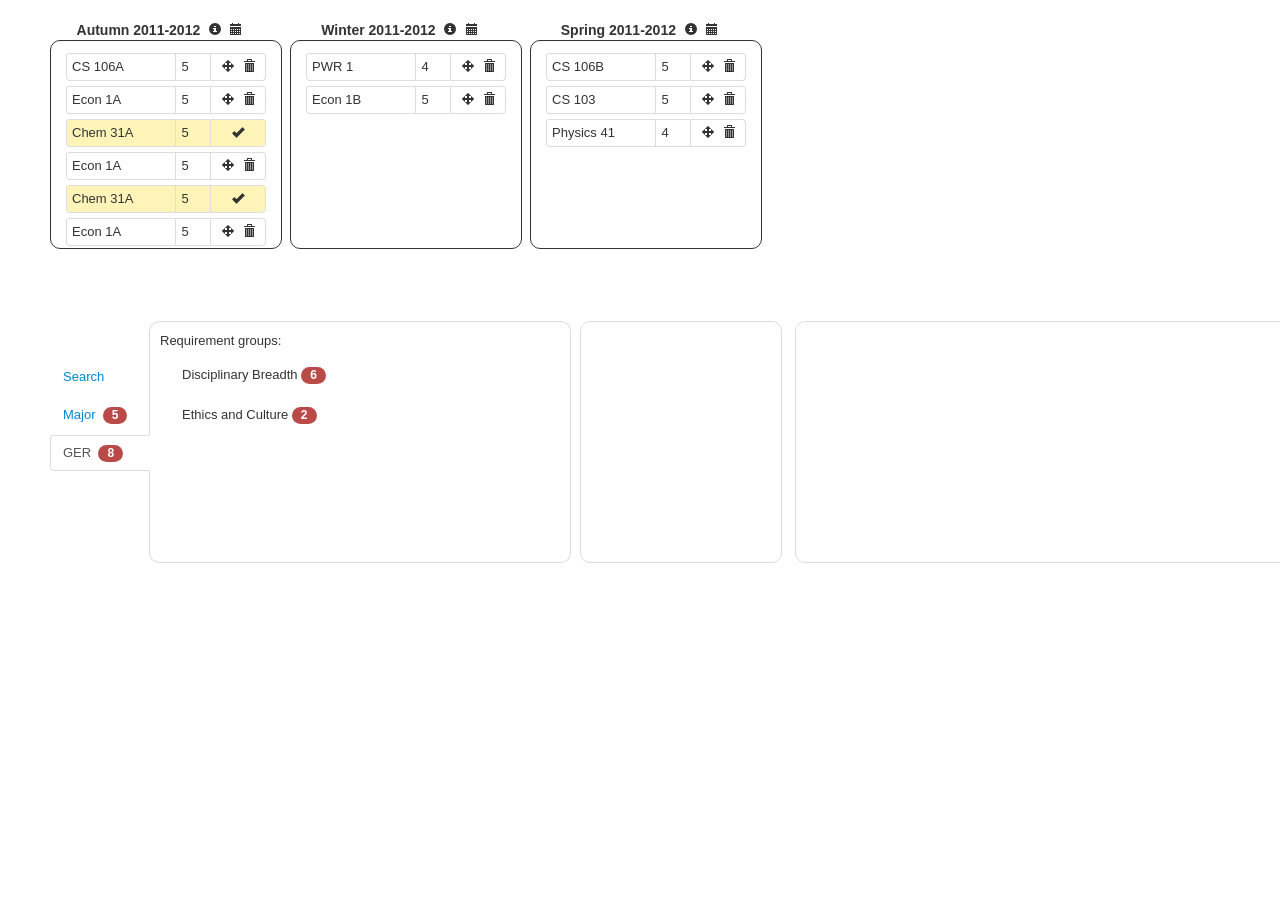
==== ui/index.html @ a15f33ba "Made the quarters a more reasonable size" ====
<!DOCTYPE html>
<html>

<head>
    <title>PlanIt</title>
    
    
    <script type="text/javascript" src="jquery-1.7.2.js"></script>
    <script type="text/javascript" src="jquery-ui/js/jquery-ui-1.8.18.custom.min.js"></script>
    <!-- <script type="text/javascript" src="jquery-ui/development-bundle/ui/jquery.ui.droppable.js"></script> -->
    
    
    <link rel="stylesheet" type="text/css" href="bootstrap/css/bootstrap.css"/>
    
    <script type="text/javascript" src="bootstrap/js/bootstrap.js"></script>
    <script type="text/javascript" src="bootstrap/assets/bootstrap-tooltip.js"></script>
    <script type="text/javascript" src="bootstrap/assets/bootstrap-popover.js"></script>
    <script type="text/javascript" src="bootstrap/assets/bootstrap-alert.js"></script>
    <script type="text/javascript" src="bootstrap/assets/bootstrap-tab.js"></script>
    <script type="text/javascript" src="bootstrap/assets/bootstrap-typeahead.js"></script>
    
    
    
    
    <script type="text/javascript">
            
        var FADING_ALERT_TIME = 2000;
        var fading_alert_timeout;
            
        function draw() {
            
            // Need to populate on page load or on course add
            $('#course1').popover({'title': 'CS 106A', 'content': 'Introductory CS Class',
                'placement': 'right'});
            $('#course2').popover({'title': 'Econ 1A', 'content': 'Introductory Economics Class',
                'placement': 'right'});
            $('#course3').popover({'title': 'Chem 31A', 'content': 'Introductory Chemistry Class',
                'placement': 'right'});
            
            
            // Static
            $('.icon-move').tooltip({'title': 'Move Course', 'placement': 'top'});
            $('.icon-trash').tooltip({'title': 'Delete Course', 'placement': 'top'});
            $('.icon-ok').tooltip({'title': 'Add Course', 'placement': 'top'});
            $('.icon-calendar').tooltip({'title': 'View Schedule', 'placement': 'bottom'});
            $('.icon-info-sign').tooltip({'title': 'Unit Count', 'placement': 'bottom'});
            
        }
        
                
        $(document).ready(function () {
            
            draw();
            
            // $('a[data-toggle="tab"]').on('shown', function (e) {
            //     var target = String(e.target).substring(String(e.target).length - 1);
            //                     
            // });
            
            $('#class-search').typeahead({'items': 4,
                'source': ['CS106A', 'CS106B', 'CS107', 'CS108', 'CS109', 'Econ1A', 'Econ1B', 'Chem31A', 
                           'Chem31B', 'Physics41'],
                });
            
            
            
            $('#add-course-alert').hide();
            
            $('#remove-course-alert').hide();
            
            // Reference: http://blog.petersendidit.com/post/drag-table-row-to-a-div-with-jquery/
            $('.course').draggable({handle: '.icon-move', revert: 'invalid',
                                    
                helper: function (event) {
                    // var courseName = event.currentTarget.firstElementChild.firstElementChild.children[0].innerHTML;
                    //                     var numUnits = event.currentTarget.firstElementChild.firstElementChild.children[1].innerHTML;
                    //                     return $('<table class="table table-bordered" style="width: 400px;"><tr><td class="course">' + 
                    //                         courseName + '</td><td style="units">' + numUnits + 
                    //                         '</td><td class="info"><center><i class="icon-move"></i>&nbsp;&nbsp;<i class="icon-trash"></i></center></td></tr></table>').appendTo('body');
                
                    var copy = $(event.currentTarget).clone();
                    copy.find('.icon-trash').unbind('onclick');
                    return copy.appendTo('body');
                
                },
                     
            });
            
            
            // Complicated application logic to accept which course (Dan)
            $('#qdiv2').droppable({accept: '#course1',
            
                // Figure out which list to append to (should we make the remove nicer??)
                drop: function (event, ui) {
                                        
                    ui.draggable.appendTo('#classes2');
                    
                }
            
            });
            
            // App logic to figure out which quarters to gray out (Dan)
            $('#qdiv3').droppable({
                
                over: function (event, ui) {
                    $(this).css('backgroundColor', 'red');
                },
                
                out: function (event, ui) {
                    $(this).css('backgroundColor', 'white');   
                },
                
                deactivate: function (event, ui) {
                    $(this).css('backgroundColor', 'white');   
                }
                
            });
            
        });
        
        // Functions to make the remove course message (need to actually remove!!)
        function removeCourse(courseName) {
            $('#remove-course-alert').alert();      
            $('#remove-course-alert-head').html('Delete ' + courseName + '?');
            $('#remove-course-alert-div').html('Are you sure you want to delete ' + courseName + 
                ' from this quarter?');
            $('#remove-course-alert').slideDown();
        }
        
        function cancelRemoveCourse() {
            $('#remove-course-alert').slideUp();
        }
        
        
        // Functions to add a course
        function addCourse(courseName, courseId) {
            $('#add-course-alert').alert();
            $('#add-course-alert-head').html('Added ' + courseName);
            $('#add-course-alert').fadeIn(function () {
                fading_alert_timeout = setTimeout("closeAddCourse()", FADING_ALERT_TIME);
            });
                        
            $('.icon-ok').tooltip('hide');
            
            $('#' + courseId).find('tr').removeClass('possible-course');
                        
            $($('#' + courseId).find('tr').children()[2]).html('<center><i class="icon-move"></i>&nbsp;&nbsp;<i class="icon-trash" onclick="removeCourse(\'Chem 31A\');"></i></center>');
        
            $('#' + courseId).draggable({handle: '.icon-move', revert: 'invalid',
                                    
                helper: function (event) {
                    // var courseName = event.currentTarget.firstElementChild.firstElementChild.children[0].innerHTML;
                    //                     var numUnits = event.currentTarget.firstElementChild.firstElementChild.children[1].innerHTML;
                    //                     return $('<table class="table table-bordered" style="width: 400px;"><tr><td class="course">' + 
                    //                         courseName + '</td><td style="units">' + numUnits + 
                    //                         '</td><td class="info"><center><i class="icon-move"></i>&nbsp;&nbsp;<i class="icon-trash"></i></center></td></tr></table>').appendTo('body');
                
                    var copy = $(event.currentTarget).clone();
                    copy.find('i').unbind('onclick');
                    return copy.appendTo('body');
                
                },
                     
            });
            
        
            draw();
        
        }
        
        function closeAddCourse() {
            clearTimeout(fading_alert_timeout);
            $('#add-course-alert').fadeOut();
        }
        
        
        var selectedReq = null;
        
        function clickedReq(req) {
            if (selectedReq != null) {
                selectedReq.css('background-color', '#ffffff');
            }
            selectedReq = $(req);
            
            loadSubrequirements(req.id);
            $(req).css('background-color', '#d9edf7');            
        }
        
        var dbSubreqs = ['DB-Humanities', 'DB-Math', 'DB-EngrAppSci', 'DB-NatSci', 'DB-SocSci'];
        var dbSubreqsNum = 5;
        var ecSubreqs = ['EC-Gender', 'EC-GlobalCom', 'EC-AmerCul', 'EC-EthicReas'];
        var ecSubreqsNum = 2;
        
        
        function makeSubreqsHTML(reqArray) {
            
            var html = ""; 
            for (var i in reqArray) {
                html += "<div class='requirement' id='" + reqArray[i] + "' onclick='clickedSubreq(this)'><p>" 
                + reqArray[i] + "</p></div>";
            }
            return html;
        }
        
        
        function generateSubreqsMessage(subreqs, subreqsCount) {
                        
            if (subreqs.length == subreqsCount)
                return "Select all of the following:";
            
            return "Select " + subreqsCount + " out of " + subreqs.length + " the following:";
            
        }
        
        function loadSubrequirements(reqID) {
                        
            var html;
            var subreqsMessage;
            if (reqID == 'db') {
                html = makeSubreqsHTML(dbSubreqs);
                subreqsMessage = generateSubreqsMessage(dbSubreqs, dbSubreqsNum);
            } else if (reqID == 'ec') {
                html = makeSubreqsHTML(ecSubreqs);
                subreqsMessage = generateSubreqsMessage(ecSubreqs, ecSubreqsNum);
            }
                    
            $('#subreqs').html(html);
            $('#subreqs-message').html(subreqsMessage); 
        }
        
        
        var selectedSubreq = null;
        
        function clickedSubreq(subreq) {
            var subreqName = $(subreq).find('p').html();
            
            // Fix this kludge!!!
            var pos = subreqName.indexOf('<i class="icon-ok"');
            if (pos != -1) {
                subreqName = subreqName.substring(0, pos);
            } 
            
            if (selectedSubreq != null) {
                selectedSubreq.css('background-color', '#ffffff');
            }
            selectedSubreq = $(subreq);
            
            loadClasses(subreq.id, subreqName);
            $(subreq).css('background-color', '#d9edf7');            
        }
        
        var dbhumClasses = ['Music 18A', 'Music 18B'];
        var dbmathClasses = ['Math 51', 'Math 52', 'Math 53'];
        var ecglobalcomClasses = ['Econ 114'];
        var ecamerculClasses = ['Music 18A'];
        
        
        function loadClasses(subreqID, subreqName) {
                        
            var html = ""; 
            var classesMessage = "";
            if (subreqID == 'DB-Humanities') {
                html = makeClassesHTML(dbhumClasses);
                classesMessage = generateClassesMessage(dbhumClasses, subreqName);
            } else if (subreqID == 'DB-Math') {
                html = makeClassesHTML(dbmathClasses);
                classesMessage = generateClassesMessage(dbmathClasses, subreqName);
            } else if (subreqID == 'EC-GlobalCom') {
                html = makeClassesHTML(ecglobalcomClasses);
                classesMessage = generateClassesMessage(ecglobalcomClasses, subreqName);
            } else if (subreqID == 'EC-AmerCul') {
                html = makeClassesHTML(ecamerculClasses);
                classesMessage = generateClassesMessage(ecamerculClasses, subreqName);
            }
                    
            $('#classes').html(html);
            $('#classes-message').html(classesMessage); 
        }
        
        function generateClassesMessage(classes, subreqName) {    
            return "Select from the " + classes.length + " classes satisfying the " + subreqName + " requirement:";
        }        
        
        function makeClassesHTML(classes) {
            
            var html = "";
            for (var i in classes) {
                html += "<div class='requirement' id='" + classes[i] + "' onclick='clickedClass(this)'><p>" 
                + classes[i] + "</p></div>";
    
            }
    
            return html;
        }
        
        function clickedClass(classObject) {
            
            // alert(classID.id);
            
            satisfyRequirements(classObject);
            
        }
        
        
        function satisfyRequirements(classObject) {
            
            $('#DB-Humanities').addClass('requirement-fulfilled');
            
            // $('#DB-Humanities').append('<i class="icon-ok"></i>');
            
            $('<i class="icon-ok" style="margin-left: 5px;"></i>').appendTo($('#DB-Humanities').find('p'));
            // $('\xA0').appendTo($('#DB-Humanities').find('p'));
            
            
        }
        
        
    
    </script>
    
    <style type="text/css">
    
        table.course {
            width: 200px;
            margin: 5px;
        }
    
        td.courseName {
            width: 55%;
        }
        
        td.units {
            width: 17.5%;
        }
        
        td.info {
            width: 27.5%;
        }
        
        tr.possible-course {
            background-color: #FFF4B8;
        }
        
        .icon-trash, .icon-ok, .icon-calendar, .icon-info-sign {
            cursor: pointer;
        }
        
        .icon-move {
            cursor: move;
        }
    
        #remove-course-alert {
            margin-top: 20px;
            width: 200px;
        }
        
        #add-course-alert {
            margin-top: 10px;
            width: 230px;
        }
    
        .quarter-div {
            -moz-border-radius: 10px;
            border-radius: 10px;
            width: 230px;
            height: 200px;
            border: 1px solid;
            padding-top: 7px;
        }
        
        #bottom-left-box {
            width: 420px;
            height: 240px;
            position: relative; 
            left: 100px; 
            top: -170px;
            border-top: 1px solid #DDDDDD;
            -moz-border-top-right-radius: 10px;
            border-top-right-radius: 10px;
            border-right: 1px solid #DDDDDD;
            -moz-border-bottom-right-radius: 10px;
            border-bottom-right-radius: 10px;
            border-bottom: 1px solid #DDDDDD;
            -moz-border-bottom-left-radius: 10px;
            border-bottom-left-radius: 10px;
            -moz-border-top-left-radius: 10px;
            border-top-left-radius: 10px;

        }
        
        #bottom-left-helper-box-top {
            width: 10px;
            height: 38px;
            position: relative; 
            left: 99px; 
            top: 0px;
            border-left: 1px solid #DDDDDD;
           -moz-border-top-left-radius: 10px;
            border-top-left-radius: 10px;            
        }
        
        
        #bottom-left-helper-box-bottom {
            width: 10px;
            height: 90px;
            position: relative; 
            left: 99px; 
            top: -260px;
            border-left: 1px solid #DDDDDD;
           -moz-border-bottom-left-radius: 10px;
            border-bottom-left-radius: 10px;            
        }
        
        .tab-pane {
            margin: 10px;
        }
        
        
        .requirement {
            text-align: left;
            border-radius: 10px;
            -mox-border-radius: 10px;
            height: 30px;
            padding-right: 12px;
            padding-left: 12px;
            position: relative;
            display: table;
            margin-bottom: 10px;
            cursor: pointer;
        }
        
        
        .requirement p {
            display: table-cell;
            vertical-align: middle;
        }
        
        
        .requirement-fulfilled {
/*            background-color: #ffffff;
            color: #dddddd;*/
        }
        
        .results-box {
            margin: 10px;
            border-radius: 10px;
            -moz-border-radius: 10px;
            border: 1px solid #dddddd;
        }
        
        #requirements-results-box {
            position: relative;
            left: 200px;
            top: -10px;
            height: 240px;
            width: 200px;
        }
        
        .requirements {
            margin-left: 10px;
            margin-top: 10px;
        }
        
        #search-results-box {
            position: relative;
            left: 95px;
            top: -10px;
            height: 240px;
            width: 500px;
        }
        
        
        .interior-div {
            margin: 10px;
        }
            
    </style>
    
    
    
</head>



<body style="margin-left: 50px; margin-top: 20px;">
    
    <div class="row">
    
        <div class="span3">
            
            <center><table><tr>
                <td><h4>Autumn 2011-2012</h4></td><td>&nbsp;</td>
                <td><i class="icon-info-sign"></i></td><td>&nbsp;</td>
                <td><i class="icon-calendar"></i></td>
            </tr></table></center>
                        
            <div class="quarter-div" id="qdiv1" style="overflow: scroll;"><center>
                        
                <table id="course1" class="table table-bordered table-condensed course">
                    <tr>
                        <td class="courseName">CS 106A</td>
                        <td style="units">5</td>
                        <td class="info"><center><i class="icon-move"></i>&nbsp;
                            <i class="icon-trash" onclick="removeCourse('CS 106A');"></i></center></td>
                    </tr>
                </table>
                <table id="course2" class="table table-bordered table-condensed course">
                    <tr>
                        <td class="courseName">Econ 1A</td>
                        <td style="units">5</td>
                        <td class="info"><center><i class="icon-move"></i>&nbsp;
                            <i class="icon-trash" onclick="removeCourse('Econ 1A');"></i></center></td>
                    </tr>
                </table>
                <table id="course3" class="table table-bordered table-condensed course">
                    <tr class="possible-course">
                        <td class="courseName">Chem 31A</td>
                        <td style="units">5</td>
                        <td class="info">
                            <center><i class="icon-ok" onclick="addCourse('Chem 31A', 'course3');"></i></center></td>
                    </tr>
                </table>
                <table id="course2" class="table table-bordered table-condensed course">
                    <tr>
                        <td class="courseName">Econ 1A</td>
                        <td style="units">5</td>
                        <td class="info"><center><i class="icon-move"></i>&nbsp;
                            <i class="icon-trash" onclick="removeCourse('Econ 1A');"></i></center></td>
                    </tr>
                </table>
                <table id="course3" class="table table-bordered table-condensed course">
                    <tr class="possible-course">
                        <td class="courseName">Chem 31A</td>
                        <td style="units">5</td>
                        <td class="info">
                            <center><i class="icon-ok" onclick="addCourse('Chem 31A', 'course3');"></i></center></td>
                    </tr>
                </table>
                <table id="course2" class="table table-bordered table-condensed course">
                    <tr>
                        <td class="courseName">Econ 1A</td>
                        <td style="units">5</td>
                        <td class="info"><center><i class="icon-move"></i>&nbsp;
                            <i class="icon-trash" onclick="removeCourse('Econ 1A');"></i></center></td>
                    </tr>
                </table>
                <table id="course3" class="table table-bordered table-condensed course">
                    <tr class="possible-course">
                        <td class="courseName">Chem 31A</td>
                        <td style="units">5</td>
                        <td class="info">
                            <center><i class="icon-ok" onclick="addCourse('Chem 31A', 'course3');"></i></center></td>
                    </tr>
                </table>
                    
            </center></div>
            
            <div class="alert alert-error fade in hide" id="remove-course-alert">
                <a class="close" onclick="cancelRemoveCourse();">&times;</a>
                <h4 class="alert-heading" id="remove-course-alert-head"></h4>
                <div id="remove-course-alert-div"></div>
                <div style="padding-top: 5px">
                    <input type="button" class="btn btn-danger" value="Delete Course"/>
                    <input type="button" class="btn" value="Cancel" onclick="cancelRemoveCourse();"/>
                </div>
            </div>
    
            <div class="alert alert-success fade in hide" id="add-course-alert">
                <a class="close" onclick="closeAddCourse();">&times;</a>
                <h4 class="alert-heading" id="add-course-alert-head"></h4>
                <div id="add-course-alert-div"></div>
            </div>
    
        </div>
        
        <div class="span3">
            
            <center><table><tr>
                <td><h4>Winter 2011-2012</h4></td><td>&nbsp;</td>
                <td><i class="icon-info-sign"></i></td><td>&nbsp;</td>
                <td><i class="icon-calendar"></i></td>
            </tr></table></center>
                        
            <div class="quarter-div" id="qdiv2"><center>
                     
                <div id="classes2">
                    <table id="course4" class="table table-bordered table-condensed course">
                        <tr>
                            <td class="courseName">PWR 1</td>
                            <td style="units">4</td>
                            <td class="info"><center><i class="icon-move"></i>&nbsp;
                                <i class="icon-trash" onclick="removeCourse('PWR 1');"></i></center></td>
                        </tr>
                    </table>
                    <table class="table table-bordered table-condensed course">
                        <tr id="tr5">
                            <td class="courseName">Econ 1B</td>
                            <td style="units">5</td>
                            <td class="info"><center><i class="icon-move"></i>&nbsp;
                                <i class="icon-trash" onclick="removeCourse('Econ 1B');"></i></center></td>
                        </tr>
                    </table>
                </div>
            </center></div>
                        
        </div>
        
        
        <div class="span3">
            
            <center><table><tr>
                <td><h4>Spring 2011-2012</h4></td><td>&nbsp;</td>
                <td><i class="icon-info-sign"></i></td><td>&nbsp;</td>
                <td><i class="icon-calendar"></i></td>
            </tr></table></center>
            
            
            <div class="quarter-div" id="qdiv3"><center>
            
                <table class="table table-bordered table-condensed course">
                    <tr id="tr6">
                        <td class="courseName">CS 106B</td>
                        <td style="units">5</td>
                        <td class="info"><center><i class="icon-move"></i>&nbsp;
                            <i class="icon-trash" onclick="removeCourse('CS 106B');"></i></center></td>
                    </tr>
                </table>
                <table class="table table-bordered table-condensed course">
                    <tr id="tr7">
                        <td class="courseName">CS 103</td>
                        <td style="units">5</td>
                        <td class="info"><center><i class="icon-move"></i>&nbsp;
                            <i class="icon-trash" onclick="removeCourse('CS 103');"></i></center></td>
                    </tr>
                </table>
                <table class="table table-bordered table-condensed course">
                    <tr id="tr7">
                        <td class="courseName">Physics 41</td>
                        <td style="units">4</td>
                        <td class="info"><center><i class="icon-move"></i>&nbsp;
                            <i class="icon-trash" onclick="removeCourse('Physics 41');"></i></center></td>
                    </tr>
                </table>
            
            </center></div>
                        
        </div>
        
        
    </div>
    
    <br />
    <br />
    <br />
    <br />
    
    <div class="row">
        <div class="span4">
            
            <div id="bottom-left-helper-box-top">
                &nbsp;
            </div>
            <div class="tabbable tabs-left">
                <ul class="nav nav-tabs">
                    <li><a href="#1" data-toggle="tab">Search&nbsp;&nbsp;</a></li>
                    <li><a href="#2" data-toggle="tab">Major&nbsp;&nbsp;<span class="badge badge-error">5</span></a></li>
                    <li class="active"><a href="#3" data-toggle="tab">GER&nbsp;&nbsp;<span class="badge badge-error">8</span></a></li>
                </ul>
                <div class="tab-content" id="bottom-left-box">
                    <div class="tab-pane interior-div" id="1" align="center">
                            <br/>
                            <form class="form-search">
                                <input type="text" id="class-search" class="input-long search-query" data-provide="typeahead" placeholder="Search for course"/>
                                <button class="btn">Search</button>
                            </form>
                    </div>
                    
                    <div class="tab-pane" id="2">
                            
                        <div class="pagination" align="center">
                            <ul>
                                <li><a href="#">Prev</a></li>
                                <li class="active"><a href="#">1</a></li>
                                <li><a href="#">2</a></li>
                                <li><a href="#">3</a></li>
                                <li><a href="#">4</a></li>
                                <li><a href="#">Next</a></li>
                             </ul>  
                        </div>
                        
                    </div>
                    <div class="tab-pane active" id="3">
                        
                        <!-- <ul class="nav nav-pills nav-stacked">
                            <li><a href="#">DB-Humanities</a></li>
                            <li><a href="#">DB-Math</a></li>
                            
                        </ul> -->
                        
                        Requirement groups:
                        
                        <div class="requirements">
                            <div class="requirement" onclick="clickedReq(this);" id="db"><p>Disciplinary Breadth&nbsp;<span class="badge badge-error">6</span></p></div>
                            <div class="requirement" onclick="clickedReq(this);" id="ec"><p>Ethics and Culture&nbsp;<span class="badge badge-error">2</span><p></div>
                        </div>

                        <!-- <br /><br />
                                                <div class="pagination" align="center">
                                                    <ul>
                                                        <li><a href="#">Prev</a></li>
                                                        <li class="active"><a href="#">1</a></li>
                                                        <li><a href="#">2</a></li>
                                                        <li><a href="#">3</a></li>
                                                        <li><a href="#">4</a></li>
                                                        <li><a href="#">Next</a></li>
                                                     </ul>  
                                                </div>   -->
                    </div>
                </div>
            </div>
            <div id="bottom-left-helper-box-bottom">
                &nbsp;
            </div>
                        
            
        </div>
        
        <div class="span4">
            
            <div class="results-box" id="requirements-results-box">
                
                <div class="interior-div">
                    <p id="subreqs-message"></p>
                
                    <div class="requirements" id="subreqs">
                        <!-- <div class="requirement requirement-selected"><p>DB-Humanities</p></div>
                                              <div class="requirement"><p>DB-Math</p></div>
                                              <div class="requirement requirement-fulfilled"><p>DB-EngrAppSci&nbsp;<i class="icon-ok"></i></p></div> -->
                    </div>
                    
                </div>
                
            </div>
                        
            
        </div>
        
        <div class="span4">
            
            <div class="results-box" id="search-results-box">
                
                <div class="interior-div">
                    
                    <p id="classes-message"></p>
                    
                    <div class="classes-div" id="classes">
                        
                    </div>
                    
                </div>
                
            </div>
        </div>
        
        
        
    </div>
    
</body>


</html>
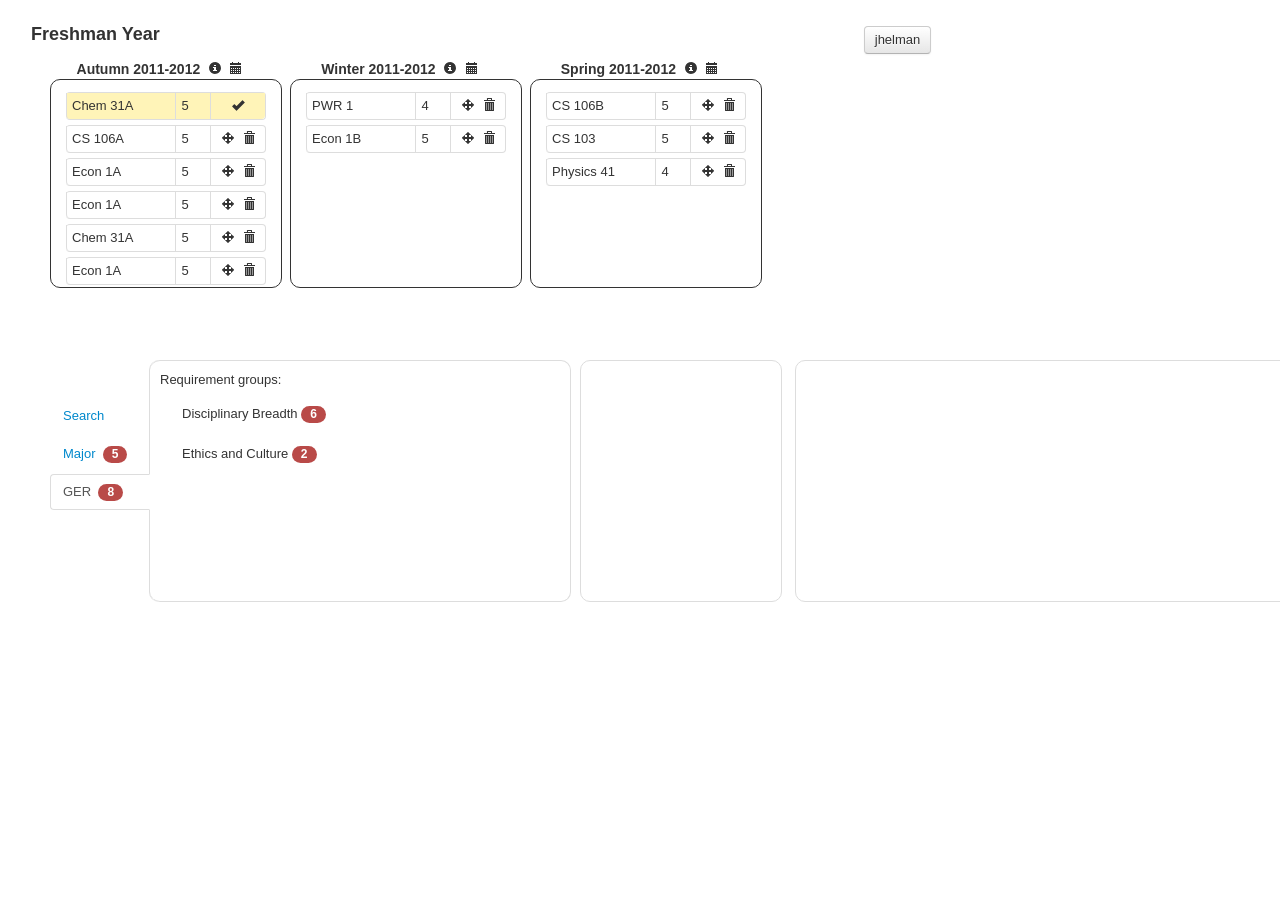
==== commit 8ee5f96a: "Changes" ====
--- a/ui/index.html
+++ b/ui/index.html
@@ -473,6 +473,10 @@
         .interior-div {
             margin: 10px;
         }
+        
+        .year-label {
+            margin-bottom: 10px;
+        }
             
     </style>
     
@@ -482,7 +486,29 @@
 
 
 
-<body style="margin-left: 50px; margin-top: 20px;">
+<body style="margin-left: 50px; margin-top: 20px;">    
+    
+    <div class="row">
+        
+        <table>
+            <tr>
+                <td>
+                    <h3 class="year-label">Freshman Year</h3>
+                </td>
+                <td style="width: 700px">&nbsp;</td>
+                <td>
+                    <button class="btn">jhelman</button>
+                </td>
+            </tr>
+        </table>
+     
+        
+    </div>
+        
+        
+      
+        
+    </div>
     
     <div class="row">
     
@@ -495,7 +521,14 @@
             </tr></table></center>
                         
             <div class="quarter-div" id="qdiv1" style="overflow: scroll;"><center>
-                        
+                <table id="course3" class="table table-bordered table-condensed course">
+                    <tr class="possible-course">
+                        <td class="courseName">Chem 31A</td>
+                        <td style="units">5</td>
+                        <td class="info">
+                            <center><i class="icon-ok" onclick="addCourse('Chem 31A', 'course3');"></i></center></td>
+                    </tr>
+                </table>
                 <table id="course1" class="table table-bordered table-condensed course">
                     <tr>
                         <td class="courseName">CS 106A</td>
@@ -512,14 +545,7 @@
                             <i class="icon-trash" onclick="removeCourse('Econ 1A');"></i></center></td>
                     </tr>
                 </table>
-                <table id="course3" class="table table-bordered table-condensed course">
-                    <tr class="possible-course">
-                        <td class="courseName">Chem 31A</td>
-                        <td style="units">5</td>
-                        <td class="info">
-                            <center><i class="icon-ok" onclick="addCourse('Chem 31A', 'course3');"></i></center></td>
-                    </tr>
-                </table>
+                
                 <table id="course2" class="table table-bordered table-condensed course">
                     <tr>
                         <td class="courseName">Econ 1A</td>
@@ -529,11 +555,11 @@
                     </tr>
                 </table>
                 <table id="course3" class="table table-bordered table-condensed course">
-                    <tr class="possible-course">
+                    <tr>
                         <td class="courseName">Chem 31A</td>
                         <td style="units">5</td>
-                        <td class="info">
-                            <center><i class="icon-ok" onclick="addCourse('Chem 31A', 'course3');"></i></center></td>
+                        <td class="info"><center><i class="icon-move"></i>&nbsp;
+                            <i class="icon-trash" onclick="removeCourse('Econ 1A');"></i></center></td>
                     </tr>
                 </table>
                 <table id="course2" class="table table-bordered table-condensed course">
@@ -545,14 +571,13 @@
                     </tr>
                 </table>
                 <table id="course3" class="table table-bordered table-condensed course">
-                    <tr class="possible-course">
+                    <tr>
                         <td class="courseName">Chem 31A</td>
                         <td style="units">5</td>
-                        <td class="info">
-                            <center><i class="icon-ok" onclick="addCourse('Chem 31A', 'course3');"></i></center></td>
-                    </tr>
-                </table>
-                    
+                        <td class="info"><center><i class="icon-move"></i>&nbsp;
+                            <i class="icon-trash" onclick="removeCourse('Econ 1A');"></i></center></td>
+                    </tr>
+                </table>
             </center></div>
             
             <div class="alert alert-error fade in hide" id="remove-course-alert">
@@ -647,7 +672,9 @@
         </div>
         
         
+        
     </div>
+    
     
     <br />
     <br />
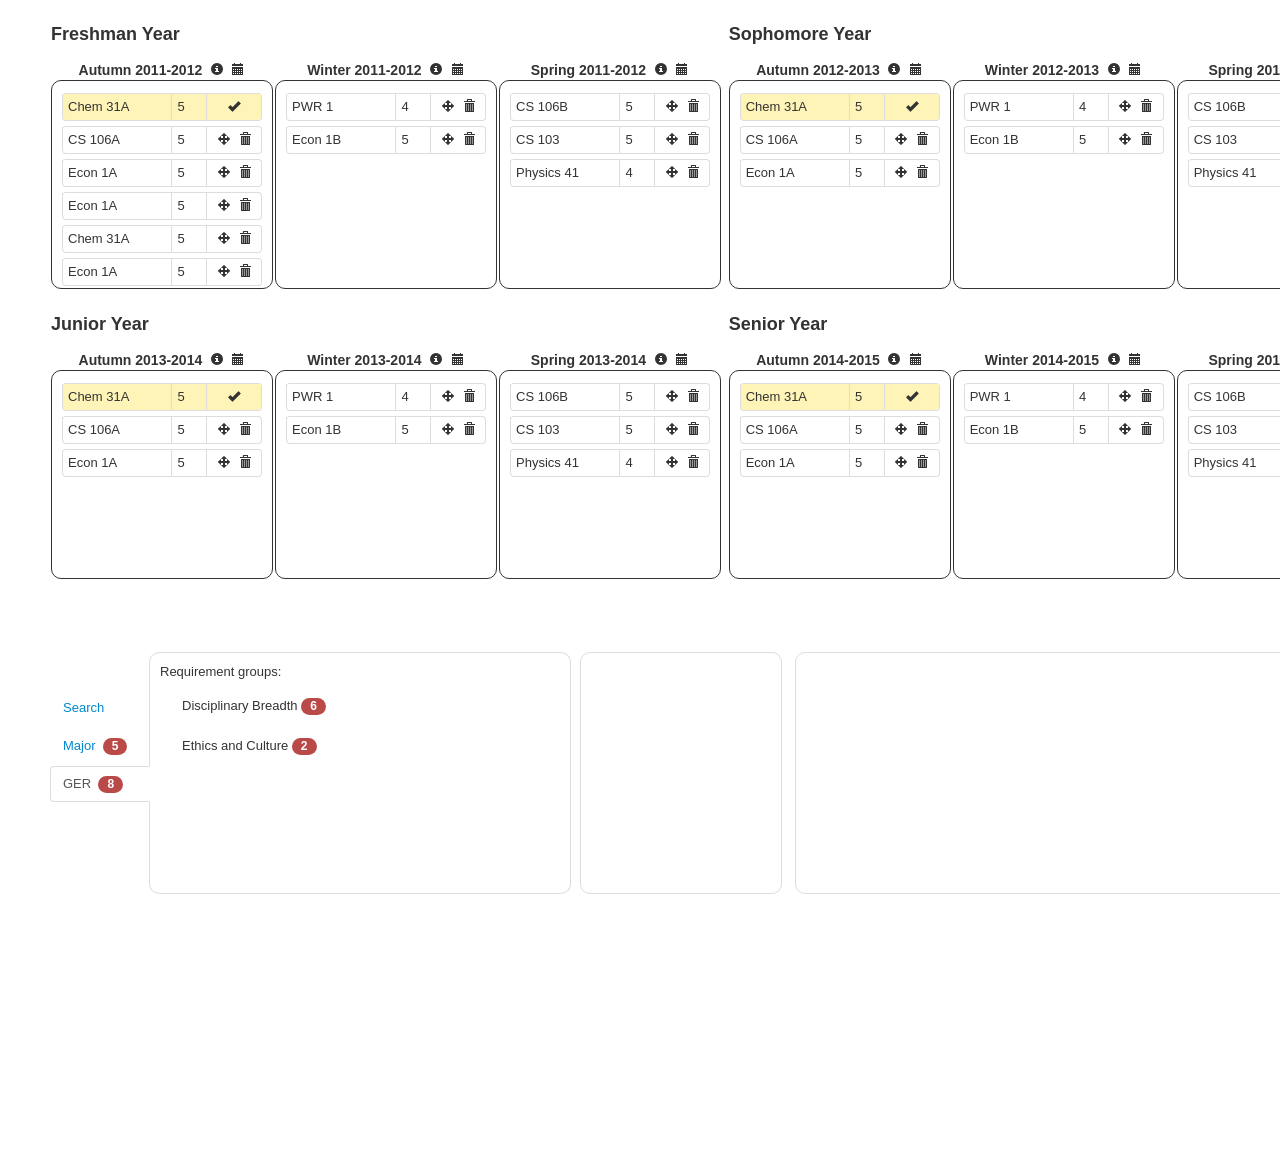
==== commit 0dafe84a: "Created 4 quarters" ====
--- a/ui/index.html
+++ b/ui/index.html
@@ -362,7 +362,7 @@
         .quarter-div {
             -moz-border-radius: 10px;
             border-radius: 10px;
-            width: 230px;
+            width: 220px;
             height: 200px;
             border: 1px solid;
             padding-top: 7px;
@@ -477,6 +477,10 @@
         .year-label {
             margin-bottom: 10px;
         }
+        
+        .spacing-td {
+            width: 50px;
+        }   
             
     </style>
     
@@ -488,150 +492,144 @@
 
 <body style="margin-left: 50px; margin-top: 20px;">    
     
-    <div class="row">
-        
-        <table>
-            <tr>
-                <td>
-                    <h3 class="year-label">Freshman Year</h3>
-                </td>
-                <td style="width: 700px">&nbsp;</td>
-                <td>
-                    <button class="btn">jhelman</button>
-                </td>
-            </tr>
-        </table>
-     
-        
-    </div>
-        
-        
-      
-        
-    </div>
-    
-    <div class="row">
-    
-        <div class="span3">
-            
-            <center><table><tr>
-                <td><h4>Autumn 2011-2012</h4></td><td>&nbsp;</td>
-                <td><i class="icon-info-sign"></i></td><td>&nbsp;</td>
-                <td><i class="icon-calendar"></i></td>
-            </tr></table></center>
-                        
-            <div class="quarter-div" id="qdiv1" style="overflow: scroll;"><center>
-                <table id="course3" class="table table-bordered table-condensed course">
-                    <tr class="possible-course">
-                        <td class="courseName">Chem 31A</td>
-                        <td style="units">5</td>
-                        <td class="info">
-                            <center><i class="icon-ok" onclick="addCourse('Chem 31A', 'course3');"></i></center></td>
-                    </tr>
-                </table>
-                <table id="course1" class="table table-bordered table-condensed course">
-                    <tr>
-                        <td class="courseName">CS 106A</td>
-                        <td style="units">5</td>
-                        <td class="info"><center><i class="icon-move"></i>&nbsp;
-                            <i class="icon-trash" onclick="removeCourse('CS 106A');"></i></center></td>
-                    </tr>
-                </table>
-                <table id="course2" class="table table-bordered table-condensed course">
-                    <tr>
-                        <td class="courseName">Econ 1A</td>
-                        <td style="units">5</td>
-                        <td class="info"><center><i class="icon-move"></i>&nbsp;
-                            <i class="icon-trash" onclick="removeCourse('Econ 1A');"></i></center></td>
-                    </tr>
-                </table>
-                
-                <table id="course2" class="table table-bordered table-condensed course">
-                    <tr>
-                        <td class="courseName">Econ 1A</td>
-                        <td style="units">5</td>
-                        <td class="info"><center><i class="icon-move"></i>&nbsp;
-                            <i class="icon-trash" onclick="removeCourse('Econ 1A');"></i></center></td>
-                    </tr>
-                </table>
-                <table id="course3" class="table table-bordered table-condensed course">
-                    <tr>
-                        <td class="courseName">Chem 31A</td>
-                        <td style="units">5</td>
-                        <td class="info"><center><i class="icon-move"></i>&nbsp;
-                            <i class="icon-trash" onclick="removeCourse('Econ 1A');"></i></center></td>
-                    </tr>
-                </table>
-                <table id="course2" class="table table-bordered table-condensed course">
-                    <tr>
-                        <td class="courseName">Econ 1A</td>
-                        <td style="units">5</td>
-                        <td class="info"><center><i class="icon-move"></i>&nbsp;
-                            <i class="icon-trash" onclick="removeCourse('Econ 1A');"></i></center></td>
-                    </tr>
-                </table>
-                <table id="course3" class="table table-bordered table-condensed course">
-                    <tr>
-                        <td class="courseName">Chem 31A</td>
-                        <td style="units">5</td>
-                        <td class="info"><center><i class="icon-move"></i>&nbsp;
-                            <i class="icon-trash" onclick="removeCourse('Econ 1A');"></i></center></td>
-                    </tr>
-                </table>
-            </center></div>
-            
-            <div class="alert alert-error fade in hide" id="remove-course-alert">
-                <a class="close" onclick="cancelRemoveCourse();">&times;</a>
-                <h4 class="alert-heading" id="remove-course-alert-head"></h4>
-                <div id="remove-course-alert-div"></div>
-                <div style="padding-top: 5px">
-                    <input type="button" class="btn btn-danger" value="Delete Course"/>
-                    <input type="button" class="btn" value="Cancel" onclick="cancelRemoveCourse();"/>
+    <table>
+        <!-- Row for year names -->
+        <tr>
+            <td><h3 class="year-label">Freshman Year</h3></td>
+            <td>&nbsp;</td>
+            <td>&nbsp;</td>
+            <td class="spacing-td">&nbsp;</td>
+            <td><h3 class="year-label">Sophomore Year</h3></td>
+            <td>&nbsp;</td>
+            <td>&nbsp;</td>
+
+        </tr>     
+        
+        <!-- Row for quarter boxes -->
+        <tr>
+            
+            
+            <!-- Freshman year -->
+            <td>
+            
+                <center><table><tr>
+                    <td><h4>Autumn 2011-2012</h4></td><td>&nbsp;</td>
+                    <td><i class="icon-info-sign"></i></td><td>&nbsp;</td>
+                    <td><i class="icon-calendar"></i></td>
+                </tr></table></center>
+                        
+                <div class="quarter-div" id="qdiv1" style="overflow: scroll;"><center>
+                    <table id="course3" class="table table-bordered table-condensed course">
+                        <tr class="possible-course">
+                            <td class="courseName">Chem 31A</td>
+                            <td style="units">5</td>
+                            <td class="info">
+                                <center><i class="icon-ok" onclick="addCourse('Chem 31A', 'course3');"></i></center></td>
+                        </tr>
+                    </table>
+                    <table id="course1" class="table table-bordered table-condensed course">
+                        <tr>
+                            <td class="courseName">CS 106A</td>
+                            <td style="units">5</td>
+                            <td class="info"><center><i class="icon-move"></i>&nbsp;
+                                <i class="icon-trash" onclick="removeCourse('CS 106A');"></i></center></td>
+                        </tr>
+                    </table>
+                    <table id="course2" class="table table-bordered table-condensed course">
+                        <tr>
+                            <td class="courseName">Econ 1A</td>
+                            <td style="units">5</td>
+                            <td class="info"><center><i class="icon-move"></i>&nbsp;
+                                <i class="icon-trash" onclick="removeCourse('Econ 1A');"></i></center></td>
+                        </tr>
+                    </table>
+                
+                    <table id="course2" class="table table-bordered table-condensed course">
+                        <tr>
+                            <td class="courseName">Econ 1A</td>
+                            <td style="units">5</td>
+                            <td class="info"><center><i class="icon-move"></i>&nbsp;
+                                <i class="icon-trash" onclick="removeCourse('Econ 1A');"></i></center></td>
+                        </tr>
+                    </table>
+                    <table id="course3" class="table table-bordered table-condensed course">
+                        <tr>
+                            <td class="courseName">Chem 31A</td>
+                            <td style="units">5</td>
+                            <td class="info"><center><i class="icon-move"></i>&nbsp;
+                                <i class="icon-trash" onclick="removeCourse('Econ 1A');"></i></center></td>
+                        </tr>
+                    </table>
+                    <table id="course2" class="table table-bordered table-condensed course">
+                        <tr>
+                            <td class="courseName">Econ 1A</td>
+                            <td style="units">5</td>
+                            <td class="info"><center><i class="icon-move"></i>&nbsp;
+                                <i class="icon-trash" onclick="removeCourse('Econ 1A');"></i></center></td>
+                        </tr>
+                    </table>
+                    <table id="course3" class="table table-bordered table-condensed course">
+                        <tr>
+                            <td class="courseName">Chem 31A</td>
+                            <td style="units">5</td>
+                            <td class="info"><center><i class="icon-move"></i>&nbsp;
+                                <i class="icon-trash" onclick="removeCourse('Econ 1A');"></i></center></td>
+                        </tr>
+                    </table>
+                </center></div>
+            
+                <div class="alert alert-error fade in hide" id="remove-course-alert">
+                    <a class="close" onclick="cancelRemoveCourse();">&times;</a>
+                    <h4 class="alert-heading" id="remove-course-alert-head"></h4>
+                    <div id="remove-course-alert-div"></div>
+                    <div style="padding-top: 5px">
+                        <input type="button" class="btn btn-danger" value="Delete Course"/>
+                        <input type="button" class="btn" value="Cancel" onclick="cancelRemoveCourse();"/>
+                    </div>
                 </div>
-            </div>
-    
-            <div class="alert alert-success fade in hide" id="add-course-alert">
-                <a class="close" onclick="closeAddCourse();">&times;</a>
-                <h4 class="alert-heading" id="add-course-alert-head"></h4>
-                <div id="add-course-alert-div"></div>
-            </div>
-    
-        </div>
-        
-        <div class="span3">
-            
-            <center><table><tr>
-                <td><h4>Winter 2011-2012</h4></td><td>&nbsp;</td>
-                <td><i class="icon-info-sign"></i></td><td>&nbsp;</td>
-                <td><i class="icon-calendar"></i></td>
-            </tr></table></center>
-                        
-            <div class="quarter-div" id="qdiv2"><center>
+    
+                <div class="alert alert-success fade in hide" id="add-course-alert">
+                    <a class="close" onclick="closeAddCourse();">&times;</a>
+                    <h4 class="alert-heading" id="add-course-alert-head"></h4>
+                    <div id="add-course-alert-div"></div>
+                </div>
+    
+            </td>
+            
+            <td>
+            
+                <center><table><tr>
+                    <td><h4>Winter 2011-2012</h4></td><td>&nbsp;</td>
+                    <td><i class="icon-info-sign"></i></td><td>&nbsp;</td>
+                    <td><i class="icon-calendar"></i></td>
+                </tr></table></center>
+                        
+                <div class="quarter-div" id="qdiv2"><center>
                      
-                <div id="classes2">
-                    <table id="course4" class="table table-bordered table-condensed course">
-                        <tr>
-                            <td class="courseName">PWR 1</td>
-                            <td style="units">4</td>
-                            <td class="info"><center><i class="icon-move"></i>&nbsp;
-                                <i class="icon-trash" onclick="removeCourse('PWR 1');"></i></center></td>
-                        </tr>
-                    </table>
-                    <table class="table table-bordered table-condensed course">
-                        <tr id="tr5">
-                            <td class="courseName">Econ 1B</td>
-                            <td style="units">5</td>
-                            <td class="info"><center><i class="icon-move"></i>&nbsp;
-                                <i class="icon-trash" onclick="removeCourse('Econ 1B');"></i></center></td>
-                        </tr>
-                    </table>
-                </div>
-            </center></div>
-                        
-        </div>
-        
-        
-        <div class="span3">
+                    <div id="classes2">
+                        <table id="course4" class="table table-bordered table-condensed course">
+                            <tr>
+                                <td class="courseName">PWR 1</td>
+                                <td style="units">4</td>
+                                <td class="info"><center><i class="icon-move"></i>&nbsp;
+                                    <i class="icon-trash" onclick="removeCourse('PWR 1');"></i></center></td>
+                            </tr>
+                        </table>
+                        <table class="table table-bordered table-condensed course">
+                            <tr id="tr5">
+                                <td class="courseName">Econ 1B</td>
+                                <td style="units">5</td>
+                                <td class="info"><center><i class="icon-move"></i>&nbsp;
+                                    <i class="icon-trash" onclick="removeCourse('Econ 1B');"></i></center></td>
+                            </tr>
+                        </table>
+                    </div>
+                </center></div>
+                        
+            </td>
+        
+        
+            <td>
             
             <center><table><tr>
                 <td><h4>Spring 2011-2012</h4></td><td>&nbsp;</td>
@@ -640,40 +638,458 @@
             </tr></table></center>
             
             
-            <div class="quarter-div" id="qdiv3"><center>
-            
-                <table class="table table-bordered table-condensed course">
-                    <tr id="tr6">
-                        <td class="courseName">CS 106B</td>
-                        <td style="units">5</td>
-                        <td class="info"><center><i class="icon-move"></i>&nbsp;
-                            <i class="icon-trash" onclick="removeCourse('CS 106B');"></i></center></td>
-                    </tr>
-                </table>
-                <table class="table table-bordered table-condensed course">
-                    <tr id="tr7">
-                        <td class="courseName">CS 103</td>
-                        <td style="units">5</td>
-                        <td class="info"><center><i class="icon-move"></i>&nbsp;
-                            <i class="icon-trash" onclick="removeCourse('CS 103');"></i></center></td>
-                    </tr>
-                </table>
-                <table class="table table-bordered table-condensed course">
-                    <tr id="tr7">
-                        <td class="courseName">Physics 41</td>
-                        <td style="units">4</td>
-                        <td class="info"><center><i class="icon-move"></i>&nbsp;
-                            <i class="icon-trash" onclick="removeCourse('Physics 41');"></i></center></td>
-                    </tr>
-                </table>
-            
-            </center></div>
-                        
-        </div>
-        
-        
-        
-    </div>
+                <div class="quarter-div" id="qdiv3"><center>
+            
+                    <table class="table table-bordered table-condensed course">
+                        <tr id="tr6">
+                            <td class="courseName">CS 106B</td>
+                            <td style="units">5</td>
+                            <td class="info"><center><i class="icon-move"></i>&nbsp;
+                                <i class="icon-trash" onclick="removeCourse('CS 106B');"></i></center></td>
+                        </tr>
+                    </table>
+                    <table class="table table-bordered table-condensed course">
+                        <tr id="tr7">
+                            <td class="courseName">CS 103</td>
+                            <td style="units">5</td>
+                            <td class="info"><center><i class="icon-move"></i>&nbsp;
+                                <i class="icon-trash" onclick="removeCourse('CS 103');"></i></center></td>
+                        </tr>
+                    </table>
+                    <table class="table table-bordered table-condensed course">
+                        <tr id="tr7">
+                            <td class="courseName">Physics 41</td>
+                            <td style="units">4</td>
+                            <td class="info"><center><i class="icon-move"></i>&nbsp;
+                                <i class="icon-trash" onclick="removeCourse('Physics 41');"></i></center></td>
+                        </tr>
+                    </table>
+            
+                </center></div>
+                        
+            </td>
+            
+            
+            
+            <td>&nbsp;</td>
+            
+            <!-- Sophomore Year -->
+            
+            <td>
+            
+                <center><table><tr>
+                    <td><h4>Autumn 2012-2013</h4></td><td>&nbsp;</td>
+                    <td><i class="icon-info-sign"></i></td><td>&nbsp;</td>
+                    <td><i class="icon-calendar"></i></td>
+                </tr></table></center>
+                        
+                <div class="quarter-div" id="qdiv1" style="overflow: scroll;"><center>
+                    <table id="course3" class="table table-bordered table-condensed course">
+                        <tr class="possible-course">
+                            <td class="courseName">Chem 31A</td>
+                            <td style="units">5</td>
+                            <td class="info">
+                                <center><i class="icon-ok" onclick="addCourse('Chem 31A', 'course3');"></i></center></td>
+                        </tr>
+                    </table>
+                    <table id="course1" class="table table-bordered table-condensed course">
+                        <tr>
+                            <td class="courseName">CS 106A</td>
+                            <td style="units">5</td>
+                            <td class="info"><center><i class="icon-move"></i>&nbsp;
+                                <i class="icon-trash" onclick="removeCourse('CS 106A');"></i></center></td>
+                        </tr>
+                    </table>
+                    <table id="course2" class="table table-bordered table-condensed course">
+                        <tr>
+                            <td class="courseName">Econ 1A</td>
+                            <td style="units">5</td>
+                            <td class="info"><center><i class="icon-move"></i>&nbsp;
+                                <i class="icon-trash" onclick="removeCourse('Econ 1A');"></i></center></td>
+                        </tr>
+                    </table>
+                </center></div>
+            
+                <div class="alert alert-error fade in hide" id="remove-course-alert">
+                    <a class="close" onclick="cancelRemoveCourse();">&times;</a>
+                    <h4 class="alert-heading" id="remove-course-alert-head"></h4>
+                    <div id="remove-course-alert-div"></div>
+                    <div style="padding-top: 5px">
+                        <input type="button" class="btn btn-danger" value="Delete Course"/>
+                        <input type="button" class="btn" value="Cancel" onclick="cancelRemoveCourse();"/>
+                    </div>
+                </div>
+    
+                <div class="alert alert-success fade in hide" id="add-course-alert">
+                    <a class="close" onclick="closeAddCourse();">&times;</a>
+                    <h4 class="alert-heading" id="add-course-alert-head"></h4>
+                    <div id="add-course-alert-div"></div>
+                </div>
+    
+            </td>
+            
+            <td>
+            
+                <center><table><tr>
+                    <td><h4>Winter 2012-2013</h4></td><td>&nbsp;</td>
+                    <td><i class="icon-info-sign"></i></td><td>&nbsp;</td>
+                    <td><i class="icon-calendar"></i></td>
+                </tr></table></center>
+                        
+                <div class="quarter-div" id="qdiv2"><center>
+                     
+                    <div id="classes2">
+                        <table id="course4" class="table table-bordered table-condensed course">
+                            <tr>
+                                <td class="courseName">PWR 1</td>
+                                <td style="units">4</td>
+                                <td class="info"><center><i class="icon-move"></i>&nbsp;
+                                    <i class="icon-trash" onclick="removeCourse('PWR 1');"></i></center></td>
+                            </tr>
+                        </table>
+                        <table class="table table-bordered table-condensed course">
+                            <tr id="tr5">
+                                <td class="courseName">Econ 1B</td>
+                                <td style="units">5</td>
+                                <td class="info"><center><i class="icon-move"></i>&nbsp;
+                                    <i class="icon-trash" onclick="removeCourse('Econ 1B');"></i></center></td>
+                            </tr>
+                        </table>
+                    </div>
+                </center></div>
+                        
+            </td>
+        
+        
+            <td>
+            
+            <center><table><tr>
+                <td><h4>Spring 2012-2013</h4></td><td>&nbsp;</td>
+                <td><i class="icon-info-sign"></i></td><td>&nbsp;</td>
+                <td><i class="icon-calendar"></i></td>
+            </tr></table></center>
+            
+            
+                <div class="quarter-div" id="qdiv3"><center>
+            
+                    <table class="table table-bordered table-condensed course">
+                        <tr id="tr6">
+                            <td class="courseName">CS 106B</td>
+                            <td style="units">5</td>
+                            <td class="info"><center><i class="icon-move"></i>&nbsp;
+                                <i class="icon-trash" onclick="removeCourse('CS 106B');"></i></center></td>
+                        </tr>
+                    </table>
+                    <table class="table table-bordered table-condensed course">
+                        <tr id="tr7">
+                            <td class="courseName">CS 103</td>
+                            <td style="units">5</td>
+                            <td class="info"><center><i class="icon-move"></i>&nbsp;
+                                <i class="icon-trash" onclick="removeCourse('CS 103');"></i></center></td>
+                        </tr>
+                    </table>
+                    <table class="table table-bordered table-condensed course">
+                        <tr id="tr7">
+                            <td class="courseName">Physics 41</td>
+                            <td style="units">4</td>
+                            <td class="info"><center><i class="icon-move"></i>&nbsp;
+                                <i class="icon-trash" onclick="removeCourse('Physics 41');"></i></center></td>
+                        </tr>
+                    </table>
+            
+                </center></div>
+                        
+            </td>       
+
+        </tr>
+        
+        
+        <!-- Spacing row -->
+        
+        <tr style="height: 20px"><td>&nbsp;</td></tr>
+        
+        
+        <!-- Bottom rows -->
+        
+        <!-- Row for year names -->
+        <tr>
+            <td><h3 class="year-label">Junior Year</h3></td>
+            <td>&nbsp;</td>
+            <td>&nbsp;</td>
+            <td class="spacing-td">&nbsp;</td>
+            <td><h3 class="year-label">Senior Year</h3></td>
+            <td>&nbsp;</td>
+            <td>&nbsp;</td>
+
+        </tr>     
+        
+        <!-- Row for quarter boxes -->
+        <tr>
+            
+            
+            <!-- Freshman year -->
+            <td>
+            
+                <center><table><tr>
+                    <td><h4>Autumn 2013-2014</h4></td><td>&nbsp;</td>
+                    <td><i class="icon-info-sign"></i></td><td>&nbsp;</td>
+                    <td><i class="icon-calendar"></i></td>
+                </tr></table></center>
+                        
+                <div class="quarter-div" id="qdiv1" style="overflow: scroll;"><center>
+                    <table id="course3" class="table table-bordered table-condensed course">
+                        <tr class="possible-course">
+                            <td class="courseName">Chem 31A</td>
+                            <td style="units">5</td>
+                            <td class="info">
+                                <center><i class="icon-ok" onclick="addCourse('Chem 31A', 'course3');"></i></center></td>
+                        </tr>
+                    </table>
+                    <table id="course1" class="table table-bordered table-condensed course">
+                        <tr>
+                            <td class="courseName">CS 106A</td>
+                            <td style="units">5</td>
+                            <td class="info"><center><i class="icon-move"></i>&nbsp;
+                                <i class="icon-trash" onclick="removeCourse('CS 106A');"></i></center></td>
+                        </tr>
+                    </table>
+                    <table id="course2" class="table table-bordered table-condensed course">
+                        <tr>
+                            <td class="courseName">Econ 1A</td>
+                            <td style="units">5</td>
+                            <td class="info"><center><i class="icon-move"></i>&nbsp;
+                                <i class="icon-trash" onclick="removeCourse('Econ 1A');"></i></center></td>
+                        </tr>
+                    </table>
+                </center></div>
+            
+                <div class="alert alert-error fade in hide" id="remove-course-alert">
+                    <a class="close" onclick="cancelRemoveCourse();">&times;</a>
+                    <h4 class="alert-heading" id="remove-course-alert-head"></h4>
+                    <div id="remove-course-alert-div"></div>
+                    <div style="padding-top: 5px">
+                        <input type="button" class="btn btn-danger" value="Delete Course"/>
+                        <input type="button" class="btn" value="Cancel" onclick="cancelRemoveCourse();"/>
+                    </div>
+                </div>
+    
+                <div class="alert alert-success fade in hide" id="add-course-alert">
+                    <a class="close" onclick="closeAddCourse();">&times;</a>
+                    <h4 class="alert-heading" id="add-course-alert-head"></h4>
+                    <div id="add-course-alert-div"></div>
+                </div>
+    
+            </td>
+            
+            <td>
+            
+                <center><table><tr>
+                    <td><h4>Winter 2013-2014</h4></td><td>&nbsp;</td>
+                    <td><i class="icon-info-sign"></i></td><td>&nbsp;</td>
+                    <td><i class="icon-calendar"></i></td>
+                </tr></table></center>
+                        
+                <div class="quarter-div" id="qdiv2"><center>
+                     
+                    <div id="classes2">
+                        <table id="course4" class="table table-bordered table-condensed course">
+                            <tr>
+                                <td class="courseName">PWR 1</td>
+                                <td style="units">4</td>
+                                <td class="info"><center><i class="icon-move"></i>&nbsp;
+                                    <i class="icon-trash" onclick="removeCourse('PWR 1');"></i></center></td>
+                            </tr>
+                        </table>
+                        <table class="table table-bordered table-condensed course">
+                            <tr id="tr5">
+                                <td class="courseName">Econ 1B</td>
+                                <td style="units">5</td>
+                                <td class="info"><center><i class="icon-move"></i>&nbsp;
+                                    <i class="icon-trash" onclick="removeCourse('Econ 1B');"></i></center></td>
+                            </tr>
+                        </table>
+                    </div>
+                </center></div>
+                        
+            </td>
+        
+        
+            <td>
+            
+            <center><table><tr>
+                <td><h4>Spring 2013-2014</h4></td><td>&nbsp;</td>
+                <td><i class="icon-info-sign"></i></td><td>&nbsp;</td>
+                <td><i class="icon-calendar"></i></td>
+            </tr></table></center>
+            
+            
+                <div class="quarter-div" id="qdiv3"><center>
+            
+                    <table class="table table-bordered table-condensed course">
+                        <tr id="tr6">
+                            <td class="courseName">CS 106B</td>
+                            <td style="units">5</td>
+                            <td class="info"><center><i class="icon-move"></i>&nbsp;
+                                <i class="icon-trash" onclick="removeCourse('CS 106B');"></i></center></td>
+                        </tr>
+                    </table>
+                    <table class="table table-bordered table-condensed course">
+                        <tr id="tr7">
+                            <td class="courseName">CS 103</td>
+                            <td style="units">5</td>
+                            <td class="info"><center><i class="icon-move"></i>&nbsp;
+                                <i class="icon-trash" onclick="removeCourse('CS 103');"></i></center></td>
+                        </tr>
+                    </table>
+                    <table class="table table-bordered table-condensed course">
+                        <tr id="tr7">
+                            <td class="courseName">Physics 41</td>
+                            <td style="units">4</td>
+                            <td class="info"><center><i class="icon-move"></i>&nbsp;
+                                <i class="icon-trash" onclick="removeCourse('Physics 41');"></i></center></td>
+                        </tr>
+                    </table>
+            
+                </center></div>
+                        
+            </td>
+            
+            
+            
+            <td>&nbsp;</td>
+            
+            <!-- Sophomore Year -->
+            
+            <td>
+            
+                <center><table><tr>
+                    <td><h4>Autumn 2014-2015</h4></td><td>&nbsp;</td>
+                    <td><i class="icon-info-sign"></i></td><td>&nbsp;</td>
+                    <td><i class="icon-calendar"></i></td>
+                </tr></table></center>
+                        
+                <div class="quarter-div" id="qdiv1" style="overflow: scroll;"><center>
+                    <table id="course3" class="table table-bordered table-condensed course">
+                        <tr class="possible-course">
+                            <td class="courseName">Chem 31A</td>
+                            <td style="units">5</td>
+                            <td class="info">
+                                <center><i class="icon-ok" onclick="addCourse('Chem 31A', 'course3');"></i></center></td>
+                        </tr>
+                    </table>
+                    <table id="course1" class="table table-bordered table-condensed course">
+                        <tr>
+                            <td class="courseName">CS 106A</td>
+                            <td style="units">5</td>
+                            <td class="info"><center><i class="icon-move"></i>&nbsp;
+                                <i class="icon-trash" onclick="removeCourse('CS 106A');"></i></center></td>
+                        </tr>
+                    </table>
+                    <table id="course2" class="table table-bordered table-condensed course">
+                        <tr>
+                            <td class="courseName">Econ 1A</td>
+                            <td style="units">5</td>
+                            <td class="info"><center><i class="icon-move"></i>&nbsp;
+                                <i class="icon-trash" onclick="removeCourse('Econ 1A');"></i></center></td>
+                        </tr>
+                    </table>
+                </center></div>
+            
+                <div class="alert alert-error fade in hide" id="remove-course-alert">
+                    <a class="close" onclick="cancelRemoveCourse();">&times;</a>
+                    <h4 class="alert-heading" id="remove-course-alert-head"></h4>
+                    <div id="remove-course-alert-div"></div>
+                    <div style="padding-top: 5px">
+                        <input type="button" class="btn btn-danger" value="Delete Course"/>
+                        <input type="button" class="btn" value="Cancel" onclick="cancelRemoveCourse();"/>
+                    </div>
+                </div>
+    
+                <div class="alert alert-success fade in hide" id="add-course-alert">
+                    <a class="close" onclick="closeAddCourse();">&times;</a>
+                    <h4 class="alert-heading" id="add-course-alert-head"></h4>
+                    <div id="add-course-alert-div"></div>
+                </div>
+    
+            </td>
+            
+            <td>
+            
+                <center><table><tr>
+                    <td><h4>Winter 2014-2015</h4></td><td>&nbsp;</td>
+                    <td><i class="icon-info-sign"></i></td><td>&nbsp;</td>
+                    <td><i class="icon-calendar"></i></td>
+                </tr></table></center>
+                        
+                <div class="quarter-div" id="qdiv2"><center>
+                     
+                    <div id="classes2">
+                        <table id="course4" class="table table-bordered table-condensed course">
+                            <tr>
+                                <td class="courseName">PWR 1</td>
+                                <td style="units">4</td>
+                                <td class="info"><center><i class="icon-move"></i>&nbsp;
+                                    <i class="icon-trash" onclick="removeCourse('PWR 1');"></i></center></td>
+                            </tr>
+                        </table>
+                        <table class="table table-bordered table-condensed course">
+                            <tr id="tr5">
+                                <td class="courseName">Econ 1B</td>
+                                <td style="units">5</td>
+                                <td class="info"><center><i class="icon-move"></i>&nbsp;
+                                    <i class="icon-trash" onclick="removeCourse('Econ 1B');"></i></center></td>
+                            </tr>
+                        </table>
+                    </div>
+                </center></div>
+                        
+            </td>
+        
+        
+            <td>
+            
+            <center><table><tr>
+                <td><h4>Spring 2014-2015</h4></td><td>&nbsp;</td>
+                <td><i class="icon-info-sign"></i></td><td>&nbsp;</td>
+                <td><i class="icon-calendar"></i></td>
+            </tr></table></center>
+            
+            
+                <div class="quarter-div" id="qdiv3"><center>
+            
+                    <table class="table table-bordered table-condensed course">
+                        <tr id="tr6">
+                            <td class="courseName">CS 106B</td>
+                            <td style="units">5</td>
+                            <td class="info"><center><i class="icon-move"></i>&nbsp;
+                                <i class="icon-trash" onclick="removeCourse('CS 106B');"></i></center></td>
+                        </tr>
+                    </table>
+                    <table class="table table-bordered table-condensed course">
+                        <tr id="tr7">
+                            <td class="courseName">CS 103</td>
+                            <td style="units">5</td>
+                            <td class="info"><center><i class="icon-move"></i>&nbsp;
+                                <i class="icon-trash" onclick="removeCourse('CS 103');"></i></center></td>
+                        </tr>
+                    </table>
+                    <table class="table table-bordered table-condensed course">
+                        <tr id="tr7">
+                            <td class="courseName">Physics 41</td>
+                            <td style="units">4</td>
+                            <td class="info"><center><i class="icon-move"></i>&nbsp;
+                                <i class="icon-trash" onclick="removeCourse('Physics 41');"></i></center></td>
+                        </tr>
+                    </table>
+            
+                </center></div>
+                        
+            </td>       
+
+        </tr>
+
+        
+    </table>
     
     
     <br />
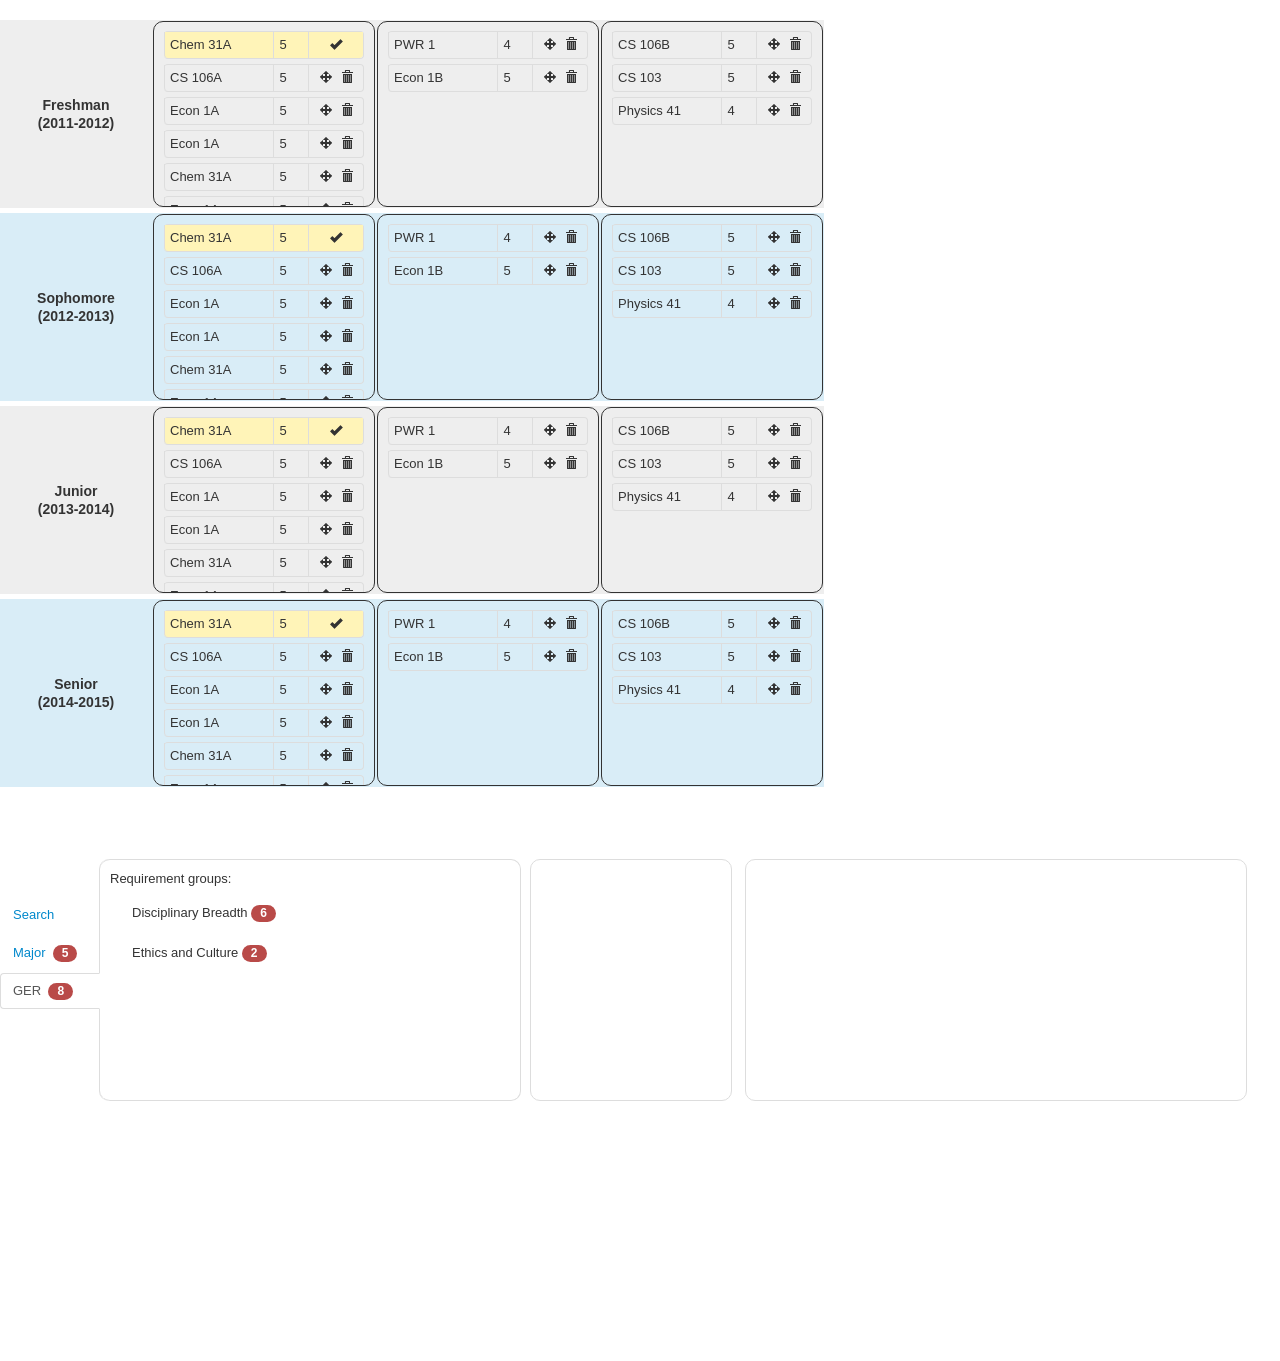
==== commit a8fec432: "Changed to 4X3 layout" ====
--- a/ui/index.html
+++ b/ui/index.html
@@ -363,9 +363,10 @@
             -moz-border-radius: 10px;
             border-radius: 10px;
             width: 220px;
-            height: 200px;
+            height: 180px;
             border: 1px solid;
-            padding-top: 7px;
+            padding-top: 4px;
+           
         }
         
         #bottom-left-box {
@@ -475,11 +476,14 @@
         }
         
         .year-label {
-            margin-bottom: 10px;
-        }
-        
-        .spacing-td {
-            width: 50px;
+            vertical-align: middle;
+            width: 150px;
+        }
+        
+        .spacing-row {
+            height: 5px;
+            margin: 0px;
+            padding: 0px;
         }   
             
     </style>
@@ -490,33 +494,23 @@
 
 
 
-<body style="margin-left: 50px; margin-top: 20px;">    
+<body style="margin-top: 20px;">    
     
     <table>
-        <!-- Row for year names -->
-        <tr>
-            <td><h3 class="year-label">Freshman Year</h3></td>
-            <td>&nbsp;</td>
-            <td>&nbsp;</td>
-            <td class="spacing-td">&nbsp;</td>
-            <td><h3 class="year-label">Sophomore Year</h3></td>
-            <td>&nbsp;</td>
-            <td>&nbsp;</td>
-
-        </tr>     
-        
-        <!-- Row for quarter boxes -->
-        <tr>
+        
+        <tr style="background-color: #eeeeee;">
+            
+            <td class="year-label"><center><h4>Freshman<br/>(2011-2012)</h4></center></td>
             
             
             <!-- Freshman year -->
             <td>
             
-                <center><table><tr>
+                <!-- <center><table><tr>
                     <td><h4>Autumn 2011-2012</h4></td><td>&nbsp;</td>
                     <td><i class="icon-info-sign"></i></td><td>&nbsp;</td>
                     <td><i class="icon-calendar"></i></td>
-                </tr></table></center>
+                </tr></table></center> -->
                         
                 <div class="quarter-div" id="qdiv1" style="overflow: scroll;"><center>
                     <table id="course3" class="table table-bordered table-condensed course">
@@ -598,11 +592,11 @@
             
             <td>
             
-                <center><table><tr>
+                <!-- <center><table><tr>
                     <td><h4>Winter 2011-2012</h4></td><td>&nbsp;</td>
                     <td><i class="icon-info-sign"></i></td><td>&nbsp;</td>
                     <td><i class="icon-calendar"></i></td>
-                </tr></table></center>
+                </tr></table></center> -->
                         
                 <div class="quarter-div" id="qdiv2"><center>
                      
@@ -631,11 +625,11 @@
         
             <td>
             
-            <center><table><tr>
+            <!-- <center><table><tr>
                 <td><h4>Spring 2011-2012</h4></td><td>&nbsp;</td>
                 <td><i class="icon-info-sign"></i></td><td>&nbsp;</td>
                 <td><i class="icon-calendar"></i></td>
-            </tr></table></center>
+            </tr></table></center> -->
             
             
                 <div class="quarter-div" id="qdiv3"><center>
@@ -668,20 +662,28 @@
                 </center></div>
                         
             </td>
-            
-            
-            
-            <td>&nbsp;</td>
-            
-            <!-- Sophomore Year -->
-            
+        
+        
+        </tr>
+        
+        
+        <!-- Spacing row -->
+        
+        <tr class="spacing-row"></tr>
+        
+
+        
+        <tr style="background-color: #d9edf7">
+            
+            <td class="year-label"><center><h4>Sophomore<br/>(2012-2013)</h4></center></td>
+
             <td>
             
-                <center><table><tr>
+                <!-- <center><table><tr>
                     <td><h4>Autumn 2012-2013</h4></td><td>&nbsp;</td>
                     <td><i class="icon-info-sign"></i></td><td>&nbsp;</td>
                     <td><i class="icon-calendar"></i></td>
-                </tr></table></center>
+                </tr></table></center> -->
                         
                 <div class="quarter-div" id="qdiv1" style="overflow: scroll;"><center>
                     <table id="course3" class="table table-bordered table-condensed course">
@@ -703,6 +705,39 @@
                     <table id="course2" class="table table-bordered table-condensed course">
                         <tr>
                             <td class="courseName">Econ 1A</td>
+                            <td style="units">5</td>
+                            <td class="info"><center><i class="icon-move"></i>&nbsp;
+                                <i class="icon-trash" onclick="removeCourse('Econ 1A');"></i></center></td>
+                        </tr>
+                    </table>
+                
+                    <table id="course2" class="table table-bordered table-condensed course">
+                        <tr>
+                            <td class="courseName">Econ 1A</td>
+                            <td style="units">5</td>
+                            <td class="info"><center><i class="icon-move"></i>&nbsp;
+                                <i class="icon-trash" onclick="removeCourse('Econ 1A');"></i></center></td>
+                        </tr>
+                    </table>
+                    <table id="course3" class="table table-bordered table-condensed course">
+                        <tr>
+                            <td class="courseName">Chem 31A</td>
+                            <td style="units">5</td>
+                            <td class="info"><center><i class="icon-move"></i>&nbsp;
+                                <i class="icon-trash" onclick="removeCourse('Econ 1A');"></i></center></td>
+                        </tr>
+                    </table>
+                    <table id="course2" class="table table-bordered table-condensed course">
+                        <tr>
+                            <td class="courseName">Econ 1A</td>
+                            <td style="units">5</td>
+                            <td class="info"><center><i class="icon-move"></i>&nbsp;
+                                <i class="icon-trash" onclick="removeCourse('Econ 1A');"></i></center></td>
+                        </tr>
+                    </table>
+                    <table id="course3" class="table table-bordered table-condensed course">
+                        <tr>
+                            <td class="courseName">Chem 31A</td>
                             <td style="units">5</td>
                             <td class="info"><center><i class="icon-move"></i>&nbsp;
                                 <i class="icon-trash" onclick="removeCourse('Econ 1A');"></i></center></td>
@@ -730,11 +765,11 @@
             
             <td>
             
-                <center><table><tr>
+                <!-- <center><table><tr>
                     <td><h4>Winter 2012-2013</h4></td><td>&nbsp;</td>
                     <td><i class="icon-info-sign"></i></td><td>&nbsp;</td>
                     <td><i class="icon-calendar"></i></td>
-                </tr></table></center>
+                </tr></table></center> -->
                         
                 <div class="quarter-div" id="qdiv2"><center>
                      
@@ -763,11 +798,11 @@
         
             <td>
             
-            <center><table><tr>
-                <td><h4>Spring 2012-2013</h4></td><td>&nbsp;</td>
-                <td><i class="icon-info-sign"></i></td><td>&nbsp;</td>
-                <td><i class="icon-calendar"></i></td>
-            </tr></table></center>
+                <!-- <center><table><tr>
+                    <td><h4>Spring 2012-2013</h4></td><td>&nbsp;</td>
+                    <td><i class="icon-info-sign"></i></td><td>&nbsp;</td>
+                    <td><i class="icon-calendar"></i></td>
+                </tr></table></center> -->
             
             
                 <div class="quarter-div" id="qdiv3"><center>
@@ -799,42 +834,27 @@
             
                 </center></div>
                         
-            </td>       
+            </td>
+        
+        
+        </tr>
+        
+        
+        <tr class="spacing-row"></tr>
 
-        </tr>
-        
-        
-        <!-- Spacing row -->
-        
-        <tr style="height: 20px"><td>&nbsp;</td></tr>
-        
-        
-        <!-- Bottom rows -->
-        
-        <!-- Row for year names -->
-        <tr>
-            <td><h3 class="year-label">Junior Year</h3></td>
-            <td>&nbsp;</td>
-            <td>&nbsp;</td>
-            <td class="spacing-td">&nbsp;</td>
-            <td><h3 class="year-label">Senior Year</h3></td>
-            <td>&nbsp;</td>
-            <td>&nbsp;</td>
-
-        </tr>     
-        
-        <!-- Row for quarter boxes -->
-        <tr>
-            
-            
-            <!-- Freshman year -->
+        
+        <tr style="background-color: #eeeeee;">
+            
+            <td class="year-label"><center><h4>Junior<br />(2013-2014)</h4></center></td>
+            
+            
             <td>
             
-                <center><table><tr>
+                <!-- <center><table><tr>
                     <td><h4>Autumn 2013-2014</h4></td><td>&nbsp;</td>
                     <td><i class="icon-info-sign"></i></td><td>&nbsp;</td>
                     <td><i class="icon-calendar"></i></td>
-                </tr></table></center>
+                </tr></table></center> -->
                         
                 <div class="quarter-div" id="qdiv1" style="overflow: scroll;"><center>
                     <table id="course3" class="table table-bordered table-condensed course">
@@ -856,6 +876,39 @@
                     <table id="course2" class="table table-bordered table-condensed course">
                         <tr>
                             <td class="courseName">Econ 1A</td>
+                            <td style="units">5</td>
+                            <td class="info"><center><i class="icon-move"></i>&nbsp;
+                                <i class="icon-trash" onclick="removeCourse('Econ 1A');"></i></center></td>
+                        </tr>
+                    </table>
+                
+                    <table id="course2" class="table table-bordered table-condensed course">
+                        <tr>
+                            <td class="courseName">Econ 1A</td>
+                            <td style="units">5</td>
+                            <td class="info"><center><i class="icon-move"></i>&nbsp;
+                                <i class="icon-trash" onclick="removeCourse('Econ 1A');"></i></center></td>
+                        </tr>
+                    </table>
+                    <table id="course3" class="table table-bordered table-condensed course">
+                        <tr>
+                            <td class="courseName">Chem 31A</td>
+                            <td style="units">5</td>
+                            <td class="info"><center><i class="icon-move"></i>&nbsp;
+                                <i class="icon-trash" onclick="removeCourse('Econ 1A');"></i></center></td>
+                        </tr>
+                    </table>
+                    <table id="course2" class="table table-bordered table-condensed course">
+                        <tr>
+                            <td class="courseName">Econ 1A</td>
+                            <td style="units">5</td>
+                            <td class="info"><center><i class="icon-move"></i>&nbsp;
+                                <i class="icon-trash" onclick="removeCourse('Econ 1A');"></i></center></td>
+                        </tr>
+                    </table>
+                    <table id="course3" class="table table-bordered table-condensed course">
+                        <tr>
+                            <td class="courseName">Chem 31A</td>
                             <td style="units">5</td>
                             <td class="info"><center><i class="icon-move"></i>&nbsp;
                                 <i class="icon-trash" onclick="removeCourse('Econ 1A');"></i></center></td>
@@ -883,11 +936,11 @@
             
             <td>
             
-                <center><table><tr>
+                <!-- <center><table><tr>
                     <td><h4>Winter 2013-2014</h4></td><td>&nbsp;</td>
                     <td><i class="icon-info-sign"></i></td><td>&nbsp;</td>
                     <td><i class="icon-calendar"></i></td>
-                </tr></table></center>
+                </tr></table></center> -->
                         
                 <div class="quarter-div" id="qdiv2"><center>
                      
@@ -916,11 +969,11 @@
         
             <td>
             
-            <center><table><tr>
-                <td><h4>Spring 2013-2014</h4></td><td>&nbsp;</td>
-                <td><i class="icon-info-sign"></i></td><td>&nbsp;</td>
-                <td><i class="icon-calendar"></i></td>
-            </tr></table></center>
+                <!-- <center><table><tr>
+                    <td><h4>Spring 2013-2014</h4></td><td>&nbsp;</td>
+                    <td><i class="icon-info-sign"></i></td><td>&nbsp;</td>
+                    <td><i class="icon-calendar"></i></td>
+                </tr></table></center> -->
             
             
                 <div class="quarter-div" id="qdiv3"><center>
@@ -953,21 +1006,29 @@
                 </center></div>
                         
             </td>
-            
-            
-            
-            <td>&nbsp;</td>
-            
-            <!-- Sophomore Year -->
+        
+        
+        </tr>
+        
+        
+        <tr class="spacing-row"></tr>
+        
+
+        
+        <tr style="background-color: #d9edf7">
+            
+            
+            <td class="year-label"><center><h4>Senior<br />(2014-2015)</h4></center></td>
+            
             
             <td>
             
-                <center><table><tr>
+                <!-- <center><table><tr>
                     <td><h4>Autumn 2014-2015</h4></td><td>&nbsp;</td>
                     <td><i class="icon-info-sign"></i></td><td>&nbsp;</td>
                     <td><i class="icon-calendar"></i></td>
                 </tr></table></center>
-                        
+                         -->
                 <div class="quarter-div" id="qdiv1" style="overflow: scroll;"><center>
                     <table id="course3" class="table table-bordered table-condensed course">
                         <tr class="possible-course">
@@ -988,6 +1049,39 @@
                     <table id="course2" class="table table-bordered table-condensed course">
                         <tr>
                             <td class="courseName">Econ 1A</td>
+                            <td style="units">5</td>
+                            <td class="info"><center><i class="icon-move"></i>&nbsp;
+                                <i class="icon-trash" onclick="removeCourse('Econ 1A');"></i></center></td>
+                        </tr>
+                    </table>
+                
+                    <table id="course2" class="table table-bordered table-condensed course">
+                        <tr>
+                            <td class="courseName">Econ 1A</td>
+                            <td style="units">5</td>
+                            <td class="info"><center><i class="icon-move"></i>&nbsp;
+                                <i class="icon-trash" onclick="removeCourse('Econ 1A');"></i></center></td>
+                        </tr>
+                    </table>
+                    <table id="course3" class="table table-bordered table-condensed course">
+                        <tr>
+                            <td class="courseName">Chem 31A</td>
+                            <td style="units">5</td>
+                            <td class="info"><center><i class="icon-move"></i>&nbsp;
+                                <i class="icon-trash" onclick="removeCourse('Econ 1A');"></i></center></td>
+                        </tr>
+                    </table>
+                    <table id="course2" class="table table-bordered table-condensed course">
+                        <tr>
+                            <td class="courseName">Econ 1A</td>
+                            <td style="units">5</td>
+                            <td class="info"><center><i class="icon-move"></i>&nbsp;
+                                <i class="icon-trash" onclick="removeCourse('Econ 1A');"></i></center></td>
+                        </tr>
+                    </table>
+                    <table id="course3" class="table table-bordered table-condensed course">
+                        <tr>
+                            <td class="courseName">Chem 31A</td>
                             <td style="units">5</td>
                             <td class="info"><center><i class="icon-move"></i>&nbsp;
                                 <i class="icon-trash" onclick="removeCourse('Econ 1A');"></i></center></td>
@@ -1015,11 +1109,11 @@
             
             <td>
             
-                <center><table><tr>
+                <!-- <center><table><tr>
                     <td><h4>Winter 2014-2015</h4></td><td>&nbsp;</td>
                     <td><i class="icon-info-sign"></i></td><td>&nbsp;</td>
                     <td><i class="icon-calendar"></i></td>
-                </tr></table></center>
+                </tr></table></center> -->
                         
                 <div class="quarter-div" id="qdiv2"><center>
                      
@@ -1048,11 +1142,11 @@
         
             <td>
             
-            <center><table><tr>
-                <td><h4>Spring 2014-2015</h4></td><td>&nbsp;</td>
-                <td><i class="icon-info-sign"></i></td><td>&nbsp;</td>
-                <td><i class="icon-calendar"></i></td>
-            </tr></table></center>
+                <!-- <center><table><tr>
+                    <td><h4>Spring 2014-2015</h4></td><td>&nbsp;</td>
+                    <td><i class="icon-info-sign"></i></td><td>&nbsp;</td>
+                    <td><i class="icon-calendar"></i></td>
+                </tr></table></center> -->
             
             
                 <div class="quarter-div" id="qdiv3"><center>
@@ -1084,11 +1178,11 @@
             
                 </center></div>
                         
-            </td>       
-
+            </td>
+        
+        
         </tr>
-
-        
+          
     </table>
     
     
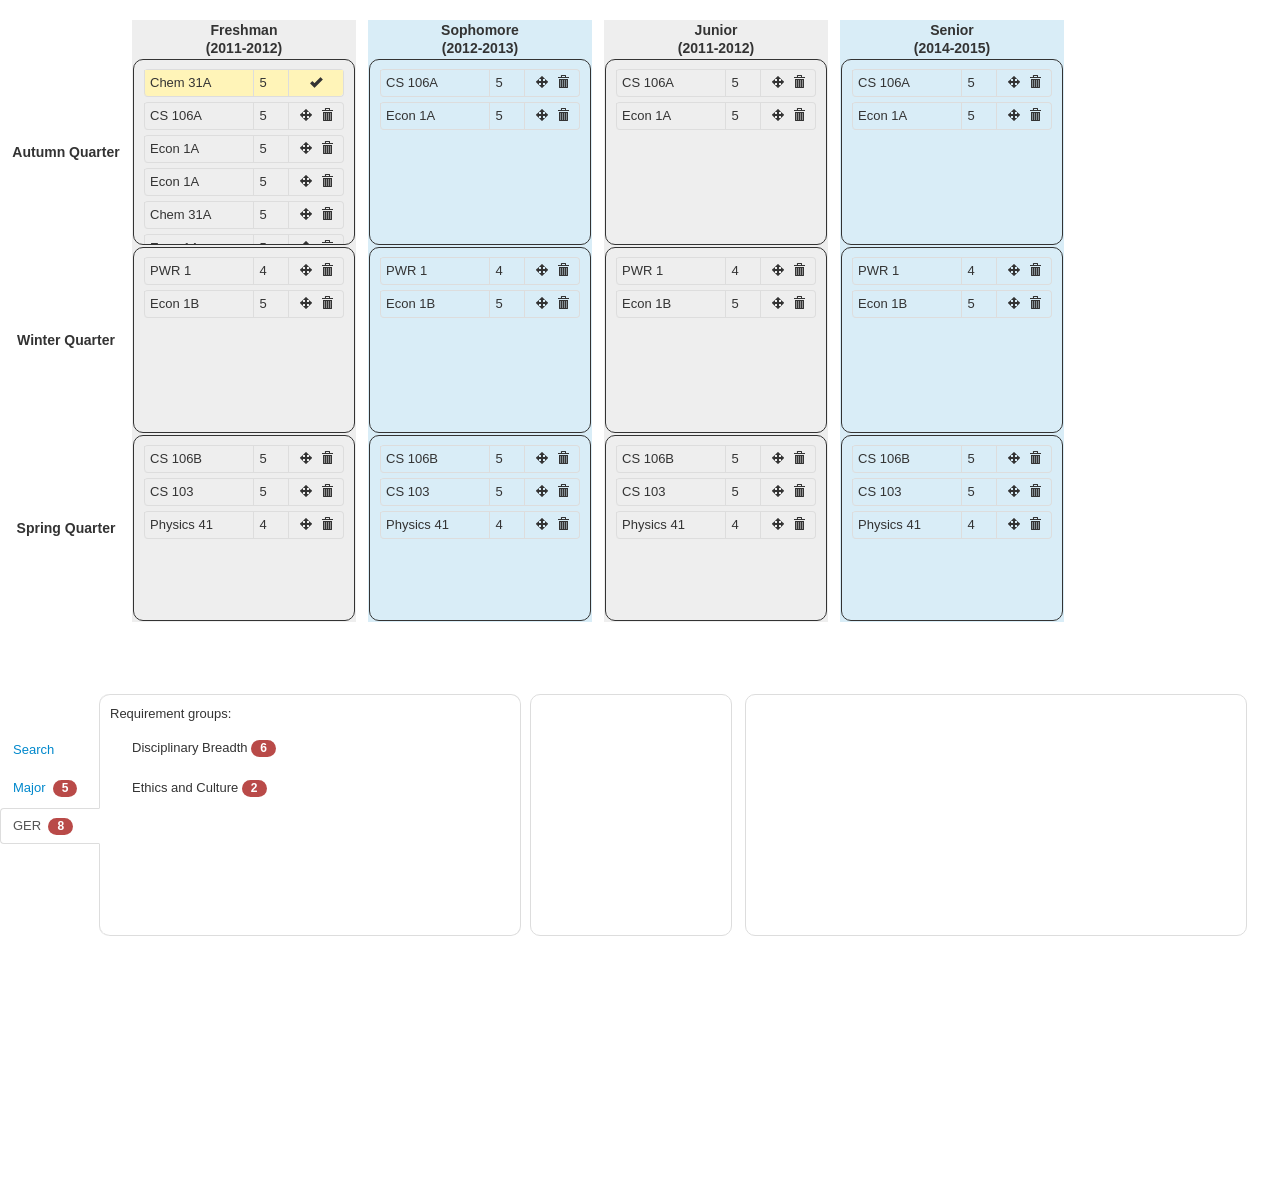
==== commit af7212ea: "Changed the layout" ====
--- a/ui/index.html
+++ b/ui/index.html
@@ -477,7 +477,7 @@
         
         .year-label {
             vertical-align: middle;
-            width: 150px;
+            width: 130px;
         }
         
         .spacing-row {
@@ -485,6 +485,10 @@
             margin: 0px;
             padding: 0px;
         }   
+        
+        .spacing-td {
+            width: 10px;
+        }
             
     </style>
     
@@ -498,13 +502,30 @@
     
     <table>
         
-        <tr style="background-color: #eeeeee;">
-            
-            <td class="year-label"><center><h4>Freshman<br/>(2011-2012)</h4></center></td>
+        <tr>
+            <td>&nbsp;</td>
+            <td class="year-label;" style="background-color: #eeeeee"><center><h4>Freshman<br/>(2011-2012)</h4></center></td>
+            <td class="spacing-td"></td>
+            
+            <td class="year-label" style="background-color:#d9edf7"><center><h4>Sophomore<br/>(2012-2013)</h4></center></td>
+            <td class="spacing-td"></td>
+            
+            <td class="year-label" style="background-color: #eeeeee"><center><h4>Junior<br/>(2011-2012)</h4></center></td>
+            <td class="spacing-td"></td>
+            
+            <td class="year-label" style="background-color:#d9edf7"><center><h4>Senior<br/>(2014-2015)</h4></center></td>
+        
+        
+        </tr>
+            
+          <tr>  
+              
+            <td class="year-label"><center><h4>Autumn Quarter</h4></center></td>
+             
             
             
             <!-- Freshman year -->
-            <td>
+            <td style="background-color: #eeeeee">
             
                 <!-- <center><table><tr>
                     <td><h4>Autumn 2011-2012</h4></td><td>&nbsp;</td>
@@ -590,7 +611,122 @@
     
             </td>
             
-            <td>
+            <td class="spacing-td"></td>
+            
+            <td style="background-color:#d9edf7">
+            
+                <!-- <center><table><tr>
+                    <td><h4>Autumn 2011-2012</h4></td><td>&nbsp;</td>
+                    <td><i class="icon-info-sign"></i></td><td>&nbsp;</td>
+                    <td><i class="icon-calendar"></i></td>
+                </tr></table></center> -->
+                        
+                <div class="quarter-div" id="qdiv1" style="overflow: scroll;"><center>
+
+                    <table id="course1" class="table table-bordered table-condensed course">
+                        <tr>
+                            <td class="courseName">CS 106A</td>
+                            <td style="units">5</td>
+                            <td class="info"><center><i class="icon-move"></i>&nbsp;
+                                <i class="icon-trash" onclick="removeCourse('CS 106A');"></i></center></td>
+                        </tr>
+                    </table>
+                    <table id="course2" class="table table-bordered table-condensed course">
+                        <tr>
+                            <td class="courseName">Econ 1A</td>
+                            <td style="units">5</td>
+                            <td class="info"><center><i class="icon-move"></i>&nbsp;
+                                <i class="icon-trash" onclick="removeCourse('Econ 1A');"></i></center></td>
+                        </tr>
+                    </table>
+                
+               
+                </center></div>
+            
+    
+            </td>
+            
+            <td class="spacing-td"></td>
+            
+            
+            <td style="background-color: #eeeeee">
+            
+                <!-- <center><table><tr>
+                    <td><h4>Autumn 2011-2012</h4></td><td>&nbsp;</td>
+                    <td><i class="icon-info-sign"></i></td><td>&nbsp;</td>
+                    <td><i class="icon-calendar"></i></td>
+                </tr></table></center> -->
+                        
+                <div class="quarter-div" id="qdiv1" style="overflow: scroll;"><center>
+
+                    <table id="course1" class="table table-bordered table-condensed course">
+                        <tr>
+                            <td class="courseName">CS 106A</td>
+                            <td style="units">5</td>
+                            <td class="info"><center><i class="icon-move"></i>&nbsp;
+                                <i class="icon-trash" onclick="removeCourse('CS 106A');"></i></center></td>
+                        </tr>
+                    </table>
+                    <table id="course2" class="table table-bordered table-condensed course">
+                        <tr>
+                            <td class="courseName">Econ 1A</td>
+                            <td style="units">5</td>
+                            <td class="info"><center><i class="icon-move"></i>&nbsp;
+                                <i class="icon-trash" onclick="removeCourse('Econ 1A');"></i></center></td>
+                        </tr>
+                    </table>
+                
+               
+                </center></div>
+            
+    
+            </td>
+            
+            <td class="spacing-td"></td>
+            
+            
+            <td style="background-color:#d9edf7">
+            
+                <!-- <center><table><tr>
+                    <td><h4>Autumn 2011-2012</h4></td><td>&nbsp;</td>
+                    <td><i class="icon-info-sign"></i></td><td>&nbsp;</td>
+                    <td><i class="icon-calendar"></i></td>
+                </tr></table></center> -->
+                        
+                <div class="quarter-div" id="qdiv1" style="overflow: scroll;"><center>
+
+                    <table id="course1" class="table table-bordered table-condensed course">
+                        <tr>
+                            <td class="courseName">CS 106A</td>
+                            <td style="units">5</td>
+                            <td class="info"><center><i class="icon-move"></i>&nbsp;
+                                <i class="icon-trash" onclick="removeCourse('CS 106A');"></i></center></td>
+                        </tr>
+                    </table>
+                    <table id="course2" class="table table-bordered table-condensed course">
+                        <tr>
+                            <td class="courseName">Econ 1A</td>
+                            <td style="units">5</td>
+                            <td class="info"><center><i class="icon-move"></i>&nbsp;
+                                <i class="icon-trash" onclick="removeCourse('Econ 1A');"></i></center></td>
+                        </tr>
+                    </table>
+                
+               
+                </center></div>
+            
+    
+            </td>
+            
+            
+        </tr>
+        <tr>
+            
+            
+            <td class="year-label"><center><h4>Winter Quarter</h4></center></td>
+            
+            
+            <td style="background-color: #eeeeee">
             
                 <!-- <center><table><tr>
                     <td><h4>Winter 2011-2012</h4></td><td>&nbsp;</td>
@@ -621,158 +757,20 @@
                 </center></div>
                         
             </td>
-        
-        
-            <td>
-            
-            <!-- <center><table><tr>
-                <td><h4>Spring 2011-2012</h4></td><td>&nbsp;</td>
-                <td><i class="icon-info-sign"></i></td><td>&nbsp;</td>
-                <td><i class="icon-calendar"></i></td>
-            </tr></table></center> -->
-            
-            
-                <div class="quarter-div" id="qdiv3"><center>
-            
-                    <table class="table table-bordered table-condensed course">
-                        <tr id="tr6">
-                            <td class="courseName">CS 106B</td>
-                            <td style="units">5</td>
-                            <td class="info"><center><i class="icon-move"></i>&nbsp;
-                                <i class="icon-trash" onclick="removeCourse('CS 106B');"></i></center></td>
-                        </tr>
-                    </table>
-                    <table class="table table-bordered table-condensed course">
-                        <tr id="tr7">
-                            <td class="courseName">CS 103</td>
-                            <td style="units">5</td>
-                            <td class="info"><center><i class="icon-move"></i>&nbsp;
-                                <i class="icon-trash" onclick="removeCourse('CS 103');"></i></center></td>
-                        </tr>
-                    </table>
-                    <table class="table table-bordered table-condensed course">
-                        <tr id="tr7">
-                            <td class="courseName">Physics 41</td>
-                            <td style="units">4</td>
-                            <td class="info"><center><i class="icon-move"></i>&nbsp;
-                                <i class="icon-trash" onclick="removeCourse('Physics 41');"></i></center></td>
-                        </tr>
-                    </table>
-            
-                </center></div>
-                        
-            </td>
-        
-        
-        </tr>
-        
-        
-        <!-- Spacing row -->
-        
-        <tr class="spacing-row"></tr>
-        
-
-        
-        <tr style="background-color: #d9edf7">
-            
-            <td class="year-label"><center><h4>Sophomore<br/>(2012-2013)</h4></center></td>
-
-            <td>
-            
-                <!-- <center><table><tr>
-                    <td><h4>Autumn 2012-2013</h4></td><td>&nbsp;</td>
+            
+            <td class="spacing-td"></td>
+            
+            
+            <td style="background-color:#d9edf7">
+
+                   <!-- <center><table><tr>
+                    <td><h4>Winter 2011-2012</h4></td><td>&nbsp;</td>
                     <td><i class="icon-info-sign"></i></td><td>&nbsp;</td>
                     <td><i class="icon-calendar"></i></td>
                 </tr></table></center> -->
-                        
-                <div class="quarter-div" id="qdiv1" style="overflow: scroll;"><center>
-                    <table id="course3" class="table table-bordered table-condensed course">
-                        <tr class="possible-course">
-                            <td class="courseName">Chem 31A</td>
-                            <td style="units">5</td>
-                            <td class="info">
-                                <center><i class="icon-ok" onclick="addCourse('Chem 31A', 'course3');"></i></center></td>
-                        </tr>
-                    </table>
-                    <table id="course1" class="table table-bordered table-condensed course">
-                        <tr>
-                            <td class="courseName">CS 106A</td>
-                            <td style="units">5</td>
-                            <td class="info"><center><i class="icon-move"></i>&nbsp;
-                                <i class="icon-trash" onclick="removeCourse('CS 106A');"></i></center></td>
-                        </tr>
-                    </table>
-                    <table id="course2" class="table table-bordered table-condensed course">
-                        <tr>
-                            <td class="courseName">Econ 1A</td>
-                            <td style="units">5</td>
-                            <td class="info"><center><i class="icon-move"></i>&nbsp;
-                                <i class="icon-trash" onclick="removeCourse('Econ 1A');"></i></center></td>
-                        </tr>
-                    </table>
-                
-                    <table id="course2" class="table table-bordered table-condensed course">
-                        <tr>
-                            <td class="courseName">Econ 1A</td>
-                            <td style="units">5</td>
-                            <td class="info"><center><i class="icon-move"></i>&nbsp;
-                                <i class="icon-trash" onclick="removeCourse('Econ 1A');"></i></center></td>
-                        </tr>
-                    </table>
-                    <table id="course3" class="table table-bordered table-condensed course">
-                        <tr>
-                            <td class="courseName">Chem 31A</td>
-                            <td style="units">5</td>
-                            <td class="info"><center><i class="icon-move"></i>&nbsp;
-                                <i class="icon-trash" onclick="removeCourse('Econ 1A');"></i></center></td>
-                        </tr>
-                    </table>
-                    <table id="course2" class="table table-bordered table-condensed course">
-                        <tr>
-                            <td class="courseName">Econ 1A</td>
-                            <td style="units">5</td>
-                            <td class="info"><center><i class="icon-move"></i>&nbsp;
-                                <i class="icon-trash" onclick="removeCourse('Econ 1A');"></i></center></td>
-                        </tr>
-                    </table>
-                    <table id="course3" class="table table-bordered table-condensed course">
-                        <tr>
-                            <td class="courseName">Chem 31A</td>
-                            <td style="units">5</td>
-                            <td class="info"><center><i class="icon-move"></i>&nbsp;
-                                <i class="icon-trash" onclick="removeCourse('Econ 1A');"></i></center></td>
-                        </tr>
-                    </table>
-                </center></div>
-            
-                <div class="alert alert-error fade in hide" id="remove-course-alert">
-                    <a class="close" onclick="cancelRemoveCourse();">&times;</a>
-                    <h4 class="alert-heading" id="remove-course-alert-head"></h4>
-                    <div id="remove-course-alert-div"></div>
-                    <div style="padding-top: 5px">
-                        <input type="button" class="btn btn-danger" value="Delete Course"/>
-                        <input type="button" class="btn" value="Cancel" onclick="cancelRemoveCourse();"/>
-                    </div>
-                </div>
-    
-                <div class="alert alert-success fade in hide" id="add-course-alert">
-                    <a class="close" onclick="closeAddCourse();">&times;</a>
-                    <h4 class="alert-heading" id="add-course-alert-head"></h4>
-                    <div id="add-course-alert-div"></div>
-                </div>
-    
-            </td>
-            
-            <td>
-            
-                <!-- <center><table><tr>
-                    <td><h4>Winter 2012-2013</h4></td><td>&nbsp;</td>
-                    <td><i class="icon-info-sign"></i></td><td>&nbsp;</td>
-                    <td><i class="icon-calendar"></i></td>
-                </tr></table></center> -->
-                        
+
                 <div class="quarter-div" id="qdiv2"><center>
-                     
+
                     <div id="classes2">
                         <table id="course4" class="table table-bordered table-condensed course">
                             <tr>
@@ -792,396 +790,260 @@
                         </table>
                     </div>
                 </center></div>
-                        
+
             </td>
         
-        
-            <td>
+            <td class="spacing-td"></td>
+        
+        
+            <td style="background-color: #eeeeee">
+
+                    <!-- <center><table><tr>
+                        <td><h4>Winter 2011-2012</h4></td><td>&nbsp;</td>
+                        <td><i class="icon-info-sign"></i></td><td>&nbsp;</td>
+                        <td><i class="icon-calendar"></i></td>
+                    </tr></table></center> -->
+
+                    <div class="quarter-div" id="qdiv2"><center>
+
+                        <div id="classes2">
+                            <table id="course4" class="table table-bordered table-condensed course">
+                                <tr>
+                                    <td class="courseName">PWR 1</td>
+                                    <td style="units">4</td>
+                                    <td class="info"><center><i class="icon-move"></i>&nbsp;
+                                        <i class="icon-trash" onclick="removeCourse('PWR 1');"></i></center></td>
+                                </tr>
+                            </table>
+                            <table class="table table-bordered table-condensed course">
+                                <tr id="tr5">
+                                    <td class="courseName">Econ 1B</td>
+                                    <td style="units">5</td>
+                                    <td class="info"><center><i class="icon-move"></i>&nbsp;
+                                        <i class="icon-trash" onclick="removeCourse('Econ 1B');"></i></center></td>
+                                </tr>
+                            </table>
+                        </div>
+                    </center></div>
+
+                </td>
+            
+                <td class="spacing-td"></td>
+            
+            
+                <td style="background-color:#d9edf7">
+
+                        <!-- <center><table><tr>
+                            <td><h4>Winter 2011-2012</h4></td><td>&nbsp;</td>
+                            <td><i class="icon-info-sign"></i></td><td>&nbsp;</td>
+                            <td><i class="icon-calendar"></i></td>
+                        </tr></table></center> -->
+
+                        <div class="quarter-div" id="qdiv2"><center>
+
+                            <div id="classes2">
+                                <table id="course4" class="table table-bordered table-condensed course">
+                                    <tr>
+                                        <td class="courseName">PWR 1</td>
+                                        <td style="units">4</td>
+                                        <td class="info"><center><i class="icon-move"></i>&nbsp;
+                                            <i class="icon-trash" onclick="removeCourse('PWR 1');"></i></center></td>
+                                    </tr>
+                                </table>
+                                <table class="table table-bordered table-condensed course">
+                                    <tr id="tr5">
+                                        <td class="courseName">Econ 1B</td>
+                                        <td style="units">5</td>
+                                        <td class="info"><center><i class="icon-move"></i>&nbsp;
+                                            <i class="icon-trash" onclick="removeCourse('Econ 1B');"></i></center></td>
+                                    </tr>
+                                </table>
+                            </div>
+                        </center></div>
+
+                    </td>
+                        
+                </tr>
+                
+                <tr>
+                    
+                    
+                    <td class="year-label"><center><h4>Spring Quarter</h4></center></td>
+                  
+                    
+        
+        
+                <td style="background-color: #eeeeee">
             
                 <!-- <center><table><tr>
-                    <td><h4>Spring 2012-2013</h4></td><td>&nbsp;</td>
+                    <td><h4>Spring 2011-2012</h4></td><td>&nbsp;</td>
                     <td><i class="icon-info-sign"></i></td><td>&nbsp;</td>
                     <td><i class="icon-calendar"></i></td>
                 </tr></table></center> -->
             
             
-                <div class="quarter-div" id="qdiv3"><center>
-            
-                    <table class="table table-bordered table-condensed course">
-                        <tr id="tr6">
-                            <td class="courseName">CS 106B</td>
-                            <td style="units">5</td>
-                            <td class="info"><center><i class="icon-move"></i>&nbsp;
-                                <i class="icon-trash" onclick="removeCourse('CS 106B');"></i></center></td>
-                        </tr>
-                    </table>
-                    <table class="table table-bordered table-condensed course">
-                        <tr id="tr7">
-                            <td class="courseName">CS 103</td>
-                            <td style="units">5</td>
-                            <td class="info"><center><i class="icon-move"></i>&nbsp;
-                                <i class="icon-trash" onclick="removeCourse('CS 103');"></i></center></td>
-                        </tr>
-                    </table>
-                    <table class="table table-bordered table-condensed course">
-                        <tr id="tr7">
-                            <td class="courseName">Physics 41</td>
-                            <td style="units">4</td>
-                            <td class="info"><center><i class="icon-move"></i>&nbsp;
-                                <i class="icon-trash" onclick="removeCourse('Physics 41');"></i></center></td>
-                        </tr>
-                    </table>
-            
-                </center></div>
-                        
-            </td>
-        
-        
-        </tr>
-        
-        
-        <tr class="spacing-row"></tr>
-
-        
-        <tr style="background-color: #eeeeee;">
-            
-            <td class="year-label"><center><h4>Junior<br />(2013-2014)</h4></center></td>
-            
-            
-            <td>
-            
+                    <div class="quarter-div" id="qdiv3"><center>
+            
+                        <table class="table table-bordered table-condensed course">
+                            <tr id="tr6">
+                                <td class="courseName">CS 106B</td>
+                                <td style="units">5</td>
+                                <td class="info"><center><i class="icon-move"></i>&nbsp;
+                                    <i class="icon-trash" onclick="removeCourse('CS 106B');"></i></center></td>
+                            </tr>
+                        </table>
+                        <table class="table table-bordered table-condensed course">
+                            <tr id="tr7">
+                                <td class="courseName">CS 103</td>
+                                <td style="units">5</td>
+                                <td class="info"><center><i class="icon-move"></i>&nbsp;
+                                    <i class="icon-trash" onclick="removeCourse('CS 103');"></i></center></td>
+                            </tr>
+                        </table>
+                        <table class="table table-bordered table-condensed course">
+                            <tr id="tr7">
+                                <td class="courseName">Physics 41</td>
+                                <td style="units">4</td>
+                                <td class="info"><center><i class="icon-move"></i>&nbsp;
+                                    <i class="icon-trash" onclick="removeCourse('Physics 41');"></i></center></td>
+                            </tr>
+                        </table>
+            
+                    </center></div>
+                        
+                </td>
+                
+                <td class="spacing-td"></td>
+                
+                
+                <td style="background-color:#d9edf7">
+
                 <!-- <center><table><tr>
-                    <td><h4>Autumn 2013-2014</h4></td><td>&nbsp;</td>
+                    <td><h4>Spring 2011-2012</h4></td><td>&nbsp;</td>
                     <td><i class="icon-info-sign"></i></td><td>&nbsp;</td>
                     <td><i class="icon-calendar"></i></td>
                 </tr></table></center> -->
-                        
-                <div class="quarter-div" id="qdiv1" style="overflow: scroll;"><center>
-                    <table id="course3" class="table table-bordered table-condensed course">
-                        <tr class="possible-course">
-                            <td class="courseName">Chem 31A</td>
-                            <td style="units">5</td>
-                            <td class="info">
-                                <center><i class="icon-ok" onclick="addCourse('Chem 31A', 'course3');"></i></center></td>
-                        </tr>
-                    </table>
-                    <table id="course1" class="table table-bordered table-condensed course">
-                        <tr>
-                            <td class="courseName">CS 106A</td>
-                            <td style="units">5</td>
-                            <td class="info"><center><i class="icon-move"></i>&nbsp;
-                                <i class="icon-trash" onclick="removeCourse('CS 106A');"></i></center></td>
-                        </tr>
-                    </table>
-                    <table id="course2" class="table table-bordered table-condensed course">
-                        <tr>
-                            <td class="courseName">Econ 1A</td>
-                            <td style="units">5</td>
-                            <td class="info"><center><i class="icon-move"></i>&nbsp;
-                                <i class="icon-trash" onclick="removeCourse('Econ 1A');"></i></center></td>
-                        </tr>
-                    </table>
-                
-                    <table id="course2" class="table table-bordered table-condensed course">
-                        <tr>
-                            <td class="courseName">Econ 1A</td>
-                            <td style="units">5</td>
-                            <td class="info"><center><i class="icon-move"></i>&nbsp;
-                                <i class="icon-trash" onclick="removeCourse('Econ 1A');"></i></center></td>
-                        </tr>
-                    </table>
-                    <table id="course3" class="table table-bordered table-condensed course">
-                        <tr>
-                            <td class="courseName">Chem 31A</td>
-                            <td style="units">5</td>
-                            <td class="info"><center><i class="icon-move"></i>&nbsp;
-                                <i class="icon-trash" onclick="removeCourse('Econ 1A');"></i></center></td>
-                        </tr>
-                    </table>
-                    <table id="course2" class="table table-bordered table-condensed course">
-                        <tr>
-                            <td class="courseName">Econ 1A</td>
-                            <td style="units">5</td>
-                            <td class="info"><center><i class="icon-move"></i>&nbsp;
-                                <i class="icon-trash" onclick="removeCourse('Econ 1A');"></i></center></td>
-                        </tr>
-                    </table>
-                    <table id="course3" class="table table-bordered table-condensed course">
-                        <tr>
-                            <td class="courseName">Chem 31A</td>
-                            <td style="units">5</td>
-                            <td class="info"><center><i class="icon-move"></i>&nbsp;
-                                <i class="icon-trash" onclick="removeCourse('Econ 1A');"></i></center></td>
-                        </tr>
-                    </table>
-                </center></div>
-            
-                <div class="alert alert-error fade in hide" id="remove-course-alert">
-                    <a class="close" onclick="cancelRemoveCourse();">&times;</a>
-                    <h4 class="alert-heading" id="remove-course-alert-head"></h4>
-                    <div id="remove-course-alert-div"></div>
-                    <div style="padding-top: 5px">
-                        <input type="button" class="btn btn-danger" value="Delete Course"/>
-                        <input type="button" class="btn" value="Cancel" onclick="cancelRemoveCourse();"/>
-                    </div>
-                </div>
-    
-                <div class="alert alert-success fade in hide" id="add-course-alert">
-                    <a class="close" onclick="closeAddCourse();">&times;</a>
-                    <h4 class="alert-heading" id="add-course-alert-head"></h4>
-                    <div id="add-course-alert-div"></div>
-                </div>
-    
-            </td>
-            
-            <td>
-            
+
+
+                    <div class="quarter-div" id="qdiv3"><center>
+
+                        <table class="table table-bordered table-condensed course">
+                            <tr id="tr6">
+                                <td class="courseName">CS 106B</td>
+                                <td style="units">5</td>
+                                <td class="info"><center><i class="icon-move"></i>&nbsp;
+                                    <i class="icon-trash" onclick="removeCourse('CS 106B');"></i></center></td>
+                            </tr>
+                        </table>
+                        <table class="table table-bordered table-condensed course">
+                            <tr id="tr7">
+                                <td class="courseName">CS 103</td>
+                                <td style="units">5</td>
+                                <td class="info"><center><i class="icon-move"></i>&nbsp;
+                                    <i class="icon-trash" onclick="removeCourse('CS 103');"></i></center></td>
+                            </tr>
+                        </table>
+                        <table class="table table-bordered table-condensed course">
+                            <tr id="tr7">
+                                <td class="courseName">Physics 41</td>
+                                <td style="units">4</td>
+                                <td class="info"><center><i class="icon-move"></i>&nbsp;
+                                    <i class="icon-trash" onclick="removeCourse('Physics 41');"></i></center></td>
+                            </tr>
+                        </table>
+
+                    </center></div>
+
+                </td>
+                <td class="spacing-td"></td>
+                
+                
+                <td style="background-color: #eeeeee">
+
                 <!-- <center><table><tr>
-                    <td><h4>Winter 2013-2014</h4></td><td>&nbsp;</td>
+                    <td><h4>Spring 2011-2012</h4></td><td>&nbsp;</td>
                     <td><i class="icon-info-sign"></i></td><td>&nbsp;</td>
                     <td><i class="icon-calendar"></i></td>
                 </tr></table></center> -->
-                        
-                <div class="quarter-div" id="qdiv2"><center>
-                     
-                    <div id="classes2">
-                        <table id="course4" class="table table-bordered table-condensed course">
-                            <tr>
-                                <td class="courseName">PWR 1</td>
+
+
+                    <div class="quarter-div" id="qdiv3"><center>
+
+                        <table class="table table-bordered table-condensed course">
+                            <tr id="tr6">
+                                <td class="courseName">CS 106B</td>
+                                <td style="units">5</td>
+                                <td class="info"><center><i class="icon-move"></i>&nbsp;
+                                    <i class="icon-trash" onclick="removeCourse('CS 106B');"></i></center></td>
+                            </tr>
+                        </table>
+                        <table class="table table-bordered table-condensed course">
+                            <tr id="tr7">
+                                <td class="courseName">CS 103</td>
+                                <td style="units">5</td>
+                                <td class="info"><center><i class="icon-move"></i>&nbsp;
+                                    <i class="icon-trash" onclick="removeCourse('CS 103');"></i></center></td>
+                            </tr>
+                        </table>
+                        <table class="table table-bordered table-condensed course">
+                            <tr id="tr7">
+                                <td class="courseName">Physics 41</td>
                                 <td style="units">4</td>
                                 <td class="info"><center><i class="icon-move"></i>&nbsp;
-                                    <i class="icon-trash" onclick="removeCourse('PWR 1');"></i></center></td>
-                            </tr>
-                        </table>
-                        <table class="table table-bordered table-condensed course">
-                            <tr id="tr5">
-                                <td class="courseName">Econ 1B</td>
-                                <td style="units">5</td>
-                                <td class="info"><center><i class="icon-move"></i>&nbsp;
-                                    <i class="icon-trash" onclick="removeCourse('Econ 1B');"></i></center></td>
-                            </tr>
-                        </table>
-                    </div>
-                </center></div>
-                        
-            </td>
-        
-        
-            <td>
-            
+                                    <i class="icon-trash" onclick="removeCourse('Physics 41');"></i></center></td>
+                            </tr>
+                        </table>
+
+                    </center></div>
+
+                </td>
+        
+                <td class="spacing-td"></td>
+                
+        
+                <td style="background-color:#d9edf7">
+
                 <!-- <center><table><tr>
-                    <td><h4>Spring 2013-2014</h4></td><td>&nbsp;</td>
+                    <td><h4>Spring 2011-2012</h4></td><td>&nbsp;</td>
                     <td><i class="icon-info-sign"></i></td><td>&nbsp;</td>
                     <td><i class="icon-calendar"></i></td>
                 </tr></table></center> -->
-            
-            
-                <div class="quarter-div" id="qdiv3"><center>
-            
-                    <table class="table table-bordered table-condensed course">
-                        <tr id="tr6">
-                            <td class="courseName">CS 106B</td>
-                            <td style="units">5</td>
-                            <td class="info"><center><i class="icon-move"></i>&nbsp;
-                                <i class="icon-trash" onclick="removeCourse('CS 106B');"></i></center></td>
-                        </tr>
-                    </table>
-                    <table class="table table-bordered table-condensed course">
-                        <tr id="tr7">
-                            <td class="courseName">CS 103</td>
-                            <td style="units">5</td>
-                            <td class="info"><center><i class="icon-move"></i>&nbsp;
-                                <i class="icon-trash" onclick="removeCourse('CS 103');"></i></center></td>
-                        </tr>
-                    </table>
-                    <table class="table table-bordered table-condensed course">
-                        <tr id="tr7">
-                            <td class="courseName">Physics 41</td>
-                            <td style="units">4</td>
-                            <td class="info"><center><i class="icon-move"></i>&nbsp;
-                                <i class="icon-trash" onclick="removeCourse('Physics 41');"></i></center></td>
-                        </tr>
-                    </table>
-            
-                </center></div>
-                        
-            </td>
-        
-        
+
+
+                    <div class="quarter-div" id="qdiv3"><center>
+
+                        <table class="table table-bordered table-condensed course">
+                            <tr id="tr6">
+                                <td class="courseName">CS 106B</td>
+                                <td style="units">5</td>
+                                <td class="info"><center><i class="icon-move"></i>&nbsp;
+                                    <i class="icon-trash" onclick="removeCourse('CS 106B');"></i></center></td>
+                            </tr>
+                        </table>
+                        <table class="table table-bordered table-condensed course">
+                            <tr id="tr7">
+                                <td class="courseName">CS 103</td>
+                                <td style="units">5</td>
+                                <td class="info"><center><i class="icon-move"></i>&nbsp;
+                                    <i class="icon-trash" onclick="removeCourse('CS 103');"></i></center></td>
+                            </tr>
+                        </table>
+                        <table class="table table-bordered table-condensed course">
+                            <tr id="tr7">
+                                <td class="courseName">Physics 41</td>
+                                <td style="units">4</td>
+                                <td class="info"><center><i class="icon-move"></i>&nbsp;
+                                    <i class="icon-trash" onclick="removeCourse('Physics 41');"></i></center></td>
+                            </tr>
+                        </table>
+
+                    </center></div>
+
+                </td>
+            
         </tr>
         
-        
-        <tr class="spacing-row"></tr>
-        
-
-        
-        <tr style="background-color: #d9edf7">
-            
-            
-            <td class="year-label"><center><h4>Senior<br />(2014-2015)</h4></center></td>
-            
-            
-            <td>
-            
-                <!-- <center><table><tr>
-                    <td><h4>Autumn 2014-2015</h4></td><td>&nbsp;</td>
-                    <td><i class="icon-info-sign"></i></td><td>&nbsp;</td>
-                    <td><i class="icon-calendar"></i></td>
-                </tr></table></center>
-                         -->
-                <div class="quarter-div" id="qdiv1" style="overflow: scroll;"><center>
-                    <table id="course3" class="table table-bordered table-condensed course">
-                        <tr class="possible-course">
-                            <td class="courseName">Chem 31A</td>
-                            <td style="units">5</td>
-                            <td class="info">
-                                <center><i class="icon-ok" onclick="addCourse('Chem 31A', 'course3');"></i></center></td>
-                        </tr>
-                    </table>
-                    <table id="course1" class="table table-bordered table-condensed course">
-                        <tr>
-                            <td class="courseName">CS 106A</td>
-                            <td style="units">5</td>
-                            <td class="info"><center><i class="icon-move"></i>&nbsp;
-                                <i class="icon-trash" onclick="removeCourse('CS 106A');"></i></center></td>
-                        </tr>
-                    </table>
-                    <table id="course2" class="table table-bordered table-condensed course">
-                        <tr>
-                            <td class="courseName">Econ 1A</td>
-                            <td style="units">5</td>
-                            <td class="info"><center><i class="icon-move"></i>&nbsp;
-                                <i class="icon-trash" onclick="removeCourse('Econ 1A');"></i></center></td>
-                        </tr>
-                    </table>
-                
-                    <table id="course2" class="table table-bordered table-condensed course">
-                        <tr>
-                            <td class="courseName">Econ 1A</td>
-                            <td style="units">5</td>
-                            <td class="info"><center><i class="icon-move"></i>&nbsp;
-                                <i class="icon-trash" onclick="removeCourse('Econ 1A');"></i></center></td>
-                        </tr>
-                    </table>
-                    <table id="course3" class="table table-bordered table-condensed course">
-                        <tr>
-                            <td class="courseName">Chem 31A</td>
-                            <td style="units">5</td>
-                            <td class="info"><center><i class="icon-move"></i>&nbsp;
-                                <i class="icon-trash" onclick="removeCourse('Econ 1A');"></i></center></td>
-                        </tr>
-                    </table>
-                    <table id="course2" class="table table-bordered table-condensed course">
-                        <tr>
-                            <td class="courseName">Econ 1A</td>
-                            <td style="units">5</td>
-                            <td class="info"><center><i class="icon-move"></i>&nbsp;
-                                <i class="icon-trash" onclick="removeCourse('Econ 1A');"></i></center></td>
-                        </tr>
-                    </table>
-                    <table id="course3" class="table table-bordered table-condensed course">
-                        <tr>
-                            <td class="courseName">Chem 31A</td>
-                            <td style="units">5</td>
-                            <td class="info"><center><i class="icon-move"></i>&nbsp;
-                                <i class="icon-trash" onclick="removeCourse('Econ 1A');"></i></center></td>
-                        </tr>
-                    </table>
-                </center></div>
-            
-                <div class="alert alert-error fade in hide" id="remove-course-alert">
-                    <a class="close" onclick="cancelRemoveCourse();">&times;</a>
-                    <h4 class="alert-heading" id="remove-course-alert-head"></h4>
-                    <div id="remove-course-alert-div"></div>
-                    <div style="padding-top: 5px">
-                        <input type="button" class="btn btn-danger" value="Delete Course"/>
-                        <input type="button" class="btn" value="Cancel" onclick="cancelRemoveCourse();"/>
-                    </div>
-                </div>
-    
-                <div class="alert alert-success fade in hide" id="add-course-alert">
-                    <a class="close" onclick="closeAddCourse();">&times;</a>
-                    <h4 class="alert-heading" id="add-course-alert-head"></h4>
-                    <div id="add-course-alert-div"></div>
-                </div>
-    
-            </td>
-            
-            <td>
-            
-                <!-- <center><table><tr>
-                    <td><h4>Winter 2014-2015</h4></td><td>&nbsp;</td>
-                    <td><i class="icon-info-sign"></i></td><td>&nbsp;</td>
-                    <td><i class="icon-calendar"></i></td>
-                </tr></table></center> -->
-                        
-                <div class="quarter-div" id="qdiv2"><center>
-                     
-                    <div id="classes2">
-                        <table id="course4" class="table table-bordered table-condensed course">
-                            <tr>
-                                <td class="courseName">PWR 1</td>
-                                <td style="units">4</td>
-                                <td class="info"><center><i class="icon-move"></i>&nbsp;
-                                    <i class="icon-trash" onclick="removeCourse('PWR 1');"></i></center></td>
-                            </tr>
-                        </table>
-                        <table class="table table-bordered table-condensed course">
-                            <tr id="tr5">
-                                <td class="courseName">Econ 1B</td>
-                                <td style="units">5</td>
-                                <td class="info"><center><i class="icon-move"></i>&nbsp;
-                                    <i class="icon-trash" onclick="removeCourse('Econ 1B');"></i></center></td>
-                            </tr>
-                        </table>
-                    </div>
-                </center></div>
-                        
-            </td>
-        
-        
-            <td>
-            
-                <!-- <center><table><tr>
-                    <td><h4>Spring 2014-2015</h4></td><td>&nbsp;</td>
-                    <td><i class="icon-info-sign"></i></td><td>&nbsp;</td>
-                    <td><i class="icon-calendar"></i></td>
-                </tr></table></center> -->
-            
-            
-                <div class="quarter-div" id="qdiv3"><center>
-            
-                    <table class="table table-bordered table-condensed course">
-                        <tr id="tr6">
-                            <td class="courseName">CS 106B</td>
-                            <td style="units">5</td>
-                            <td class="info"><center><i class="icon-move"></i>&nbsp;
-                                <i class="icon-trash" onclick="removeCourse('CS 106B');"></i></center></td>
-                        </tr>
-                    </table>
-                    <table class="table table-bordered table-condensed course">
-                        <tr id="tr7">
-                            <td class="courseName">CS 103</td>
-                            <td style="units">5</td>
-                            <td class="info"><center><i class="icon-move"></i>&nbsp;
-                                <i class="icon-trash" onclick="removeCourse('CS 103');"></i></center></td>
-                        </tr>
-                    </table>
-                    <table class="table table-bordered table-condensed course">
-                        <tr id="tr7">
-                            <td class="courseName">Physics 41</td>
-                            <td style="units">4</td>
-                            <td class="info"><center><i class="icon-move"></i>&nbsp;
-                                <i class="icon-trash" onclick="removeCourse('Physics 41');"></i></center></td>
-                        </tr>
-                    </table>
-            
-                </center></div>
-                        
-            </td>
-        
-        
-        </tr>
+    
           
     </table>
     
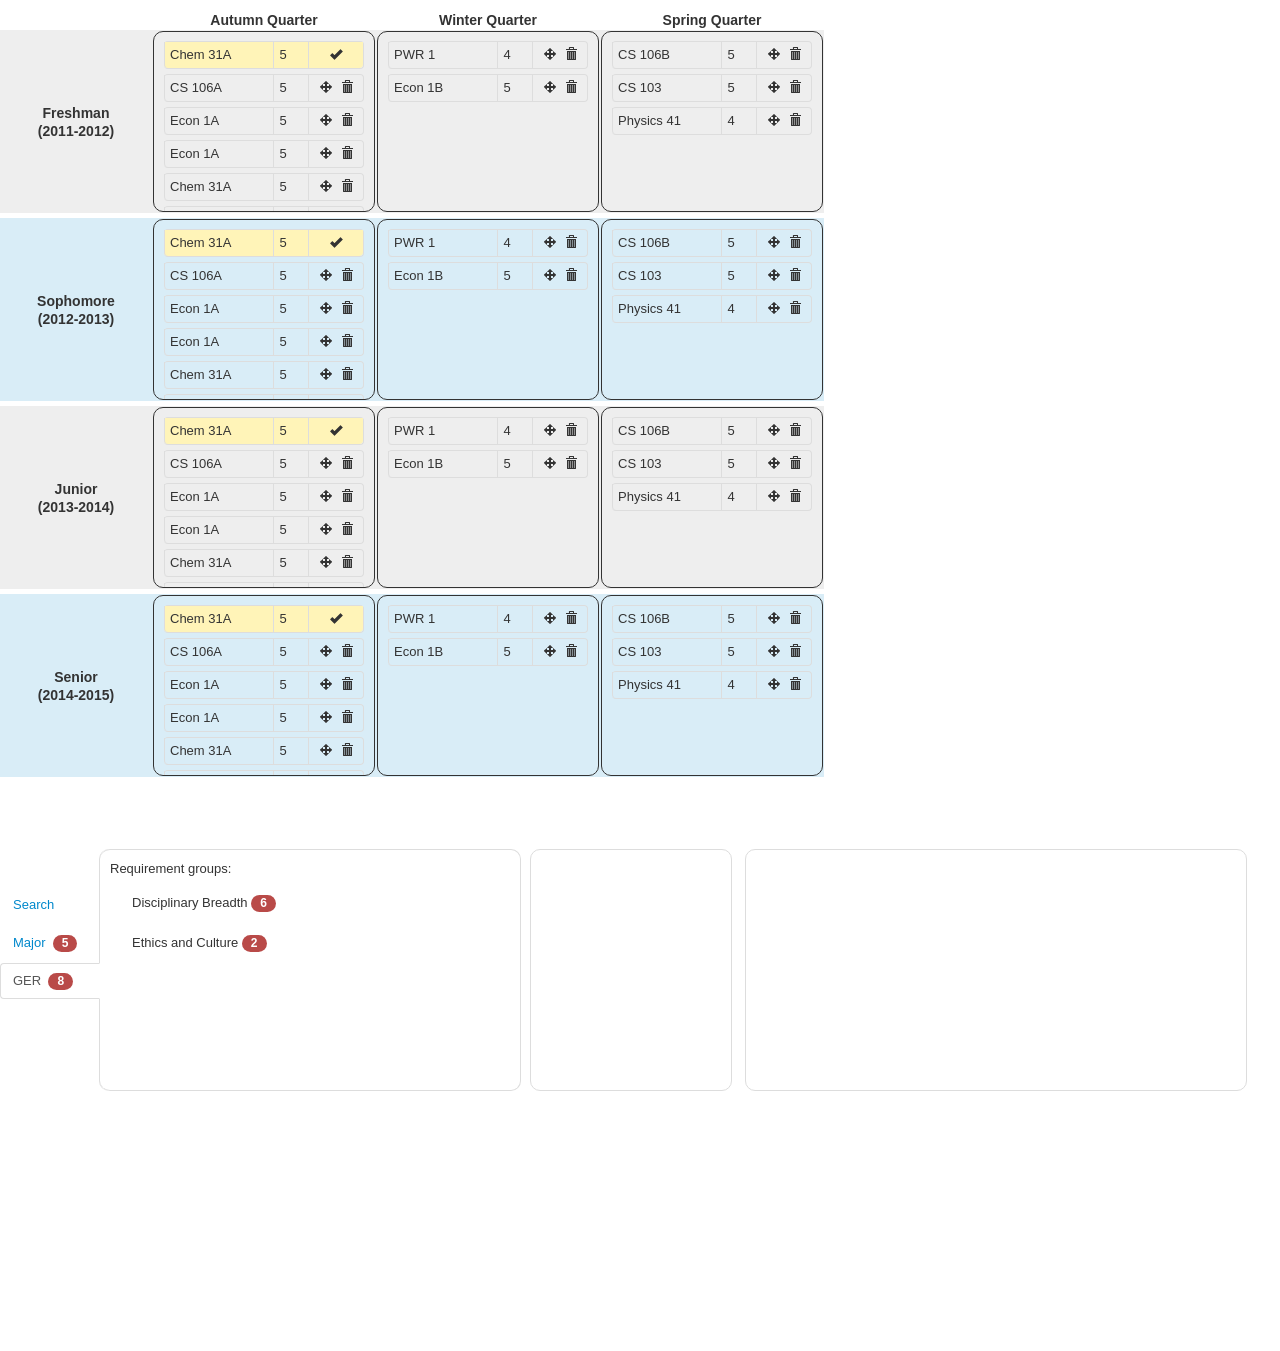
==== commit ccd20532: "Fixed little things in ui" ====
--- a/ui/index.html
+++ b/ui/index.html
@@ -363,7 +363,7 @@
             -moz-border-radius: 10px;
             border-radius: 10px;
             width: 220px;
-            height: 180px;
+            height: 175px;
             border: 1px solid;
             padding-top: 4px;
            
@@ -477,7 +477,7 @@
         
         .year-label {
             vertical-align: middle;
-            width: 130px;
+            width: 150px;
         }
         
         .spacing-row {
@@ -485,10 +485,6 @@
             margin: 0px;
             padding: 0px;
         }   
-        
-        .spacing-td {
-            width: 10px;
-        }
             
     </style>
     
@@ -498,34 +494,25 @@
 
 
 
-<body style="margin-top: 20px;">    
+<body style="margin-top: 10px;">    
     
     <table>
         
         <tr>
             <td>&nbsp;</td>
-            <td class="year-label;" style="background-color: #eeeeee"><center><h4>Freshman<br/>(2011-2012)</h4></center></td>
-            <td class="spacing-td"></td>
-            
-            <td class="year-label" style="background-color:#d9edf7"><center><h4>Sophomore<br/>(2012-2013)</h4></center></td>
-            <td class="spacing-td"></td>
-            
-            <td class="year-label" style="background-color: #eeeeee"><center><h4>Junior<br/>(2011-2012)</h4></center></td>
-            <td class="spacing-td"></td>
-            
-            <td class="year-label" style="background-color:#d9edf7"><center><h4>Senior<br/>(2014-2015)</h4></center></td>
-        
-        
-        </tr>
-            
-          <tr>  
-              
             <td class="year-label"><center><h4>Autumn Quarter</h4></center></td>
-             
+            <td class="year-label"><center><h4>Winter Quarter</h4></center></td>
+            <td class="year-label"><center><h4>Spring Quarter</h4></center></td>
+        </td>
+        
+        
+        <tr style="background-color: #eeeeee;">
+            
+            <td class="year-label"><center><h4>Freshman<br/>(2011-2012)</h4></center></td>
             
             
             <!-- Freshman year -->
-            <td style="background-color: #eeeeee">
+            <td>
             
                 <!-- <center><table><tr>
                     <td><h4>Autumn 2011-2012</h4></td><td>&nbsp;</td>
@@ -611,122 +598,7 @@
     
             </td>
             
-            <td class="spacing-td"></td>
-            
-            <td style="background-color:#d9edf7">
-            
-                <!-- <center><table><tr>
-                    <td><h4>Autumn 2011-2012</h4></td><td>&nbsp;</td>
-                    <td><i class="icon-info-sign"></i></td><td>&nbsp;</td>
-                    <td><i class="icon-calendar"></i></td>
-                </tr></table></center> -->
-                        
-                <div class="quarter-div" id="qdiv1" style="overflow: scroll;"><center>
-
-                    <table id="course1" class="table table-bordered table-condensed course">
-                        <tr>
-                            <td class="courseName">CS 106A</td>
-                            <td style="units">5</td>
-                            <td class="info"><center><i class="icon-move"></i>&nbsp;
-                                <i class="icon-trash" onclick="removeCourse('CS 106A');"></i></center></td>
-                        </tr>
-                    </table>
-                    <table id="course2" class="table table-bordered table-condensed course">
-                        <tr>
-                            <td class="courseName">Econ 1A</td>
-                            <td style="units">5</td>
-                            <td class="info"><center><i class="icon-move"></i>&nbsp;
-                                <i class="icon-trash" onclick="removeCourse('Econ 1A');"></i></center></td>
-                        </tr>
-                    </table>
-                
-               
-                </center></div>
-            
-    
-            </td>
-            
-            <td class="spacing-td"></td>
-            
-            
-            <td style="background-color: #eeeeee">
-            
-                <!-- <center><table><tr>
-                    <td><h4>Autumn 2011-2012</h4></td><td>&nbsp;</td>
-                    <td><i class="icon-info-sign"></i></td><td>&nbsp;</td>
-                    <td><i class="icon-calendar"></i></td>
-                </tr></table></center> -->
-                        
-                <div class="quarter-div" id="qdiv1" style="overflow: scroll;"><center>
-
-                    <table id="course1" class="table table-bordered table-condensed course">
-                        <tr>
-                            <td class="courseName">CS 106A</td>
-                            <td style="units">5</td>
-                            <td class="info"><center><i class="icon-move"></i>&nbsp;
-                                <i class="icon-trash" onclick="removeCourse('CS 106A');"></i></center></td>
-                        </tr>
-                    </table>
-                    <table id="course2" class="table table-bordered table-condensed course">
-                        <tr>
-                            <td class="courseName">Econ 1A</td>
-                            <td style="units">5</td>
-                            <td class="info"><center><i class="icon-move"></i>&nbsp;
-                                <i class="icon-trash" onclick="removeCourse('Econ 1A');"></i></center></td>
-                        </tr>
-                    </table>
-                
-               
-                </center></div>
-            
-    
-            </td>
-            
-            <td class="spacing-td"></td>
-            
-            
-            <td style="background-color:#d9edf7">
-            
-                <!-- <center><table><tr>
-                    <td><h4>Autumn 2011-2012</h4></td><td>&nbsp;</td>
-                    <td><i class="icon-info-sign"></i></td><td>&nbsp;</td>
-                    <td><i class="icon-calendar"></i></td>
-                </tr></table></center> -->
-                        
-                <div class="quarter-div" id="qdiv1" style="overflow: scroll;"><center>
-
-                    <table id="course1" class="table table-bordered table-condensed course">
-                        <tr>
-                            <td class="courseName">CS 106A</td>
-                            <td style="units">5</td>
-                            <td class="info"><center><i class="icon-move"></i>&nbsp;
-                                <i class="icon-trash" onclick="removeCourse('CS 106A');"></i></center></td>
-                        </tr>
-                    </table>
-                    <table id="course2" class="table table-bordered table-condensed course">
-                        <tr>
-                            <td class="courseName">Econ 1A</td>
-                            <td style="units">5</td>
-                            <td class="info"><center><i class="icon-move"></i>&nbsp;
-                                <i class="icon-trash" onclick="removeCourse('Econ 1A');"></i></center></td>
-                        </tr>
-                    </table>
-                
-               
-                </center></div>
-            
-    
-            </td>
-            
-            
-        </tr>
-        <tr>
-            
-            
-            <td class="year-label"><center><h4>Winter Quarter</h4></center></td>
-            
-            
-            <td style="background-color: #eeeeee">
+            <td>
             
                 <!-- <center><table><tr>
                     <td><h4>Winter 2011-2012</h4></td><td>&nbsp;</td>
@@ -757,20 +629,158 @@
                 </center></div>
                         
             </td>
-            
-            <td class="spacing-td"></td>
-            
-            
-            <td style="background-color:#d9edf7">
+        
+        
+            <td>
+            
+            <!-- <center><table><tr>
+                <td><h4>Spring 2011-2012</h4></td><td>&nbsp;</td>
+                <td><i class="icon-info-sign"></i></td><td>&nbsp;</td>
+                <td><i class="icon-calendar"></i></td>
+            </tr></table></center> -->
+            
+            
+                <div class="quarter-div" id="qdiv3"><center>
+            
+                    <table class="table table-bordered table-condensed course">
+                        <tr id="tr6">
+                            <td class="courseName">CS 106B</td>
+                            <td style="units">5</td>
+                            <td class="info"><center><i class="icon-move"></i>&nbsp;
+                                <i class="icon-trash" onclick="removeCourse('CS 106B');"></i></center></td>
+                        </tr>
+                    </table>
+                    <table class="table table-bordered table-condensed course">
+                        <tr id="tr7">
+                            <td class="courseName">CS 103</td>
+                            <td style="units">5</td>
+                            <td class="info"><center><i class="icon-move"></i>&nbsp;
+                                <i class="icon-trash" onclick="removeCourse('CS 103');"></i></center></td>
+                        </tr>
+                    </table>
+                    <table class="table table-bordered table-condensed course">
+                        <tr id="tr7">
+                            <td class="courseName">Physics 41</td>
+                            <td style="units">4</td>
+                            <td class="info"><center><i class="icon-move"></i>&nbsp;
+                                <i class="icon-trash" onclick="removeCourse('Physics 41');"></i></center></td>
+                        </tr>
+                    </table>
+            
+                </center></div>
+                        
+            </td>
+        
+        
+        </tr>
+        
+        
+        <!-- Spacing row -->
+        
+        <tr class="spacing-row"></tr>
+        
 
-                   <!-- <center><table><tr>
-                    <td><h4>Winter 2011-2012</h4></td><td>&nbsp;</td>
+        
+        <tr style="background-color: #d9edf7">
+            
+            <td class="year-label"><center><h4>Sophomore<br/>(2012-2013)</h4></center></td>
+
+            <td>
+            
+                <!-- <center><table><tr>
+                    <td><h4>Autumn 2012-2013</h4></td><td>&nbsp;</td>
                     <td><i class="icon-info-sign"></i></td><td>&nbsp;</td>
                     <td><i class="icon-calendar"></i></td>
                 </tr></table></center> -->
-
+                        
+                <div class="quarter-div" id="qdiv1" style="overflow: scroll;"><center>
+                    <table id="course3" class="table table-bordered table-condensed course">
+                        <tr class="possible-course">
+                            <td class="courseName">Chem 31A</td>
+                            <td style="units">5</td>
+                            <td class="info">
+                                <center><i class="icon-ok" onclick="addCourse('Chem 31A', 'course3');"></i></center></td>
+                        </tr>
+                    </table>
+                    <table id="course1" class="table table-bordered table-condensed course">
+                        <tr>
+                            <td class="courseName">CS 106A</td>
+                            <td style="units">5</td>
+                            <td class="info"><center><i class="icon-move"></i>&nbsp;
+                                <i class="icon-trash" onclick="removeCourse('CS 106A');"></i></center></td>
+                        </tr>
+                    </table>
+                    <table id="course2" class="table table-bordered table-condensed course">
+                        <tr>
+                            <td class="courseName">Econ 1A</td>
+                            <td style="units">5</td>
+                            <td class="info"><center><i class="icon-move"></i>&nbsp;
+                                <i class="icon-trash" onclick="removeCourse('Econ 1A');"></i></center></td>
+                        </tr>
+                    </table>
+                
+                    <table id="course2" class="table table-bordered table-condensed course">
+                        <tr>
+                            <td class="courseName">Econ 1A</td>
+                            <td style="units">5</td>
+                            <td class="info"><center><i class="icon-move"></i>&nbsp;
+                                <i class="icon-trash" onclick="removeCourse('Econ 1A');"></i></center></td>
+                        </tr>
+                    </table>
+                    <table id="course3" class="table table-bordered table-condensed course">
+                        <tr>
+                            <td class="courseName">Chem 31A</td>
+                            <td style="units">5</td>
+                            <td class="info"><center><i class="icon-move"></i>&nbsp;
+                                <i class="icon-trash" onclick="removeCourse('Econ 1A');"></i></center></td>
+                        </tr>
+                    </table>
+                    <table id="course2" class="table table-bordered table-condensed course">
+                        <tr>
+                            <td class="courseName">Econ 1A</td>
+                            <td style="units">5</td>
+                            <td class="info"><center><i class="icon-move"></i>&nbsp;
+                                <i class="icon-trash" onclick="removeCourse('Econ 1A');"></i></center></td>
+                        </tr>
+                    </table>
+                    <table id="course3" class="table table-bordered table-condensed course">
+                        <tr>
+                            <td class="courseName">Chem 31A</td>
+                            <td style="units">5</td>
+                            <td class="info"><center><i class="icon-move"></i>&nbsp;
+                                <i class="icon-trash" onclick="removeCourse('Econ 1A');"></i></center></td>
+                        </tr>
+                    </table>
+                </center></div>
+            
+                <div class="alert alert-error fade in hide" id="remove-course-alert">
+                    <a class="close" onclick="cancelRemoveCourse();">&times;</a>
+                    <h4 class="alert-heading" id="remove-course-alert-head"></h4>
+                    <div id="remove-course-alert-div"></div>
+                    <div style="padding-top: 5px">
+                        <input type="button" class="btn btn-danger" value="Delete Course"/>
+                        <input type="button" class="btn" value="Cancel" onclick="cancelRemoveCourse();"/>
+                    </div>
+                </div>
+    
+                <div class="alert alert-success fade in hide" id="add-course-alert">
+                    <a class="close" onclick="closeAddCourse();">&times;</a>
+                    <h4 class="alert-heading" id="add-course-alert-head"></h4>
+                    <div id="add-course-alert-div"></div>
+                </div>
+    
+            </td>
+            
+            <td>
+            
+                <!-- <center><table><tr>
+                    <td><h4>Winter 2012-2013</h4></td><td>&nbsp;</td>
+                    <td><i class="icon-info-sign"></i></td><td>&nbsp;</td>
+                    <td><i class="icon-calendar"></i></td>
+                </tr></table></center> -->
+                        
                 <div class="quarter-div" id="qdiv2"><center>
-
+                     
                     <div id="classes2">
                         <table id="course4" class="table table-bordered table-condensed course">
                             <tr>
@@ -790,260 +800,396 @@
                         </table>
                     </div>
                 </center></div>
-
+                        
             </td>
         
-            <td class="spacing-td"></td>
-        
-        
-            <td style="background-color: #eeeeee">
-
-                    <!-- <center><table><tr>
-                        <td><h4>Winter 2011-2012</h4></td><td>&nbsp;</td>
-                        <td><i class="icon-info-sign"></i></td><td>&nbsp;</td>
-                        <td><i class="icon-calendar"></i></td>
-                    </tr></table></center> -->
-
-                    <div class="quarter-div" id="qdiv2"><center>
-
-                        <div id="classes2">
-                            <table id="course4" class="table table-bordered table-condensed course">
-                                <tr>
-                                    <td class="courseName">PWR 1</td>
-                                    <td style="units">4</td>
-                                    <td class="info"><center><i class="icon-move"></i>&nbsp;
-                                        <i class="icon-trash" onclick="removeCourse('PWR 1');"></i></center></td>
-                                </tr>
-                            </table>
-                            <table class="table table-bordered table-condensed course">
-                                <tr id="tr5">
-                                    <td class="courseName">Econ 1B</td>
-                                    <td style="units">5</td>
-                                    <td class="info"><center><i class="icon-move"></i>&nbsp;
-                                        <i class="icon-trash" onclick="removeCourse('Econ 1B');"></i></center></td>
-                                </tr>
-                            </table>
-                        </div>
-                    </center></div>
-
-                </td>
-            
-                <td class="spacing-td"></td>
-            
-            
-                <td style="background-color:#d9edf7">
-
-                        <!-- <center><table><tr>
-                            <td><h4>Winter 2011-2012</h4></td><td>&nbsp;</td>
-                            <td><i class="icon-info-sign"></i></td><td>&nbsp;</td>
-                            <td><i class="icon-calendar"></i></td>
-                        </tr></table></center> -->
-
-                        <div class="quarter-div" id="qdiv2"><center>
-
-                            <div id="classes2">
-                                <table id="course4" class="table table-bordered table-condensed course">
-                                    <tr>
-                                        <td class="courseName">PWR 1</td>
-                                        <td style="units">4</td>
-                                        <td class="info"><center><i class="icon-move"></i>&nbsp;
-                                            <i class="icon-trash" onclick="removeCourse('PWR 1');"></i></center></td>
-                                    </tr>
-                                </table>
-                                <table class="table table-bordered table-condensed course">
-                                    <tr id="tr5">
-                                        <td class="courseName">Econ 1B</td>
-                                        <td style="units">5</td>
-                                        <td class="info"><center><i class="icon-move"></i>&nbsp;
-                                            <i class="icon-trash" onclick="removeCourse('Econ 1B');"></i></center></td>
-                                    </tr>
-                                </table>
-                            </div>
-                        </center></div>
-
-                    </td>
-                        
-                </tr>
-                
-                <tr>
-                    
-                    
-                    <td class="year-label"><center><h4>Spring Quarter</h4></center></td>
-                  
-                    
-        
-        
-                <td style="background-color: #eeeeee">
+        
+            <td>
             
                 <!-- <center><table><tr>
-                    <td><h4>Spring 2011-2012</h4></td><td>&nbsp;</td>
+                    <td><h4>Spring 2012-2013</h4></td><td>&nbsp;</td>
                     <td><i class="icon-info-sign"></i></td><td>&nbsp;</td>
                     <td><i class="icon-calendar"></i></td>
                 </tr></table></center> -->
             
             
-                    <div class="quarter-div" id="qdiv3"><center>
-            
-                        <table class="table table-bordered table-condensed course">
-                            <tr id="tr6">
-                                <td class="courseName">CS 106B</td>
-                                <td style="units">5</td>
+                <div class="quarter-div" id="qdiv3"><center>
+            
+                    <table class="table table-bordered table-condensed course">
+                        <tr id="tr6">
+                            <td class="courseName">CS 106B</td>
+                            <td style="units">5</td>
+                            <td class="info"><center><i class="icon-move"></i>&nbsp;
+                                <i class="icon-trash" onclick="removeCourse('CS 106B');"></i></center></td>
+                        </tr>
+                    </table>
+                    <table class="table table-bordered table-condensed course">
+                        <tr id="tr7">
+                            <td class="courseName">CS 103</td>
+                            <td style="units">5</td>
+                            <td class="info"><center><i class="icon-move"></i>&nbsp;
+                                <i class="icon-trash" onclick="removeCourse('CS 103');"></i></center></td>
+                        </tr>
+                    </table>
+                    <table class="table table-bordered table-condensed course">
+                        <tr id="tr7">
+                            <td class="courseName">Physics 41</td>
+                            <td style="units">4</td>
+                            <td class="info"><center><i class="icon-move"></i>&nbsp;
+                                <i class="icon-trash" onclick="removeCourse('Physics 41');"></i></center></td>
+                        </tr>
+                    </table>
+            
+                </center></div>
+                        
+            </td>
+        
+        
+        </tr>
+        
+        
+        <tr class="spacing-row"></tr>
+
+        
+        <tr style="background-color: #eeeeee;">
+            
+            <td class="year-label"><center><h4>Junior<br />(2013-2014)</h4></center></td>
+            
+            
+            <td>
+            
+                <!-- <center><table><tr>
+                    <td><h4>Autumn 2013-2014</h4></td><td>&nbsp;</td>
+                    <td><i class="icon-info-sign"></i></td><td>&nbsp;</td>
+                    <td><i class="icon-calendar"></i></td>
+                </tr></table></center> -->
+                        
+                <div class="quarter-div" id="qdiv1" style="overflow: scroll;"><center>
+                    <table id="course3" class="table table-bordered table-condensed course">
+                        <tr class="possible-course">
+                            <td class="courseName">Chem 31A</td>
+                            <td style="units">5</td>
+                            <td class="info">
+                                <center><i class="icon-ok" onclick="addCourse('Chem 31A', 'course3');"></i></center></td>
+                        </tr>
+                    </table>
+                    <table id="course1" class="table table-bordered table-condensed course">
+                        <tr>
+                            <td class="courseName">CS 106A</td>
+                            <td style="units">5</td>
+                            <td class="info"><center><i class="icon-move"></i>&nbsp;
+                                <i class="icon-trash" onclick="removeCourse('CS 106A');"></i></center></td>
+                        </tr>
+                    </table>
+                    <table id="course2" class="table table-bordered table-condensed course">
+                        <tr>
+                            <td class="courseName">Econ 1A</td>
+                            <td style="units">5</td>
+                            <td class="info"><center><i class="icon-move"></i>&nbsp;
+                                <i class="icon-trash" onclick="removeCourse('Econ 1A');"></i></center></td>
+                        </tr>
+                    </table>
+                
+                    <table id="course2" class="table table-bordered table-condensed course">
+                        <tr>
+                            <td class="courseName">Econ 1A</td>
+                            <td style="units">5</td>
+                            <td class="info"><center><i class="icon-move"></i>&nbsp;
+                                <i class="icon-trash" onclick="removeCourse('Econ 1A');"></i></center></td>
+                        </tr>
+                    </table>
+                    <table id="course3" class="table table-bordered table-condensed course">
+                        <tr>
+                            <td class="courseName">Chem 31A</td>
+                            <td style="units">5</td>
+                            <td class="info"><center><i class="icon-move"></i>&nbsp;
+                                <i class="icon-trash" onclick="removeCourse('Econ 1A');"></i></center></td>
+                        </tr>
+                    </table>
+                    <table id="course2" class="table table-bordered table-condensed course">
+                        <tr>
+                            <td class="courseName">Econ 1A</td>
+                            <td style="units">5</td>
+                            <td class="info"><center><i class="icon-move"></i>&nbsp;
+                                <i class="icon-trash" onclick="removeCourse('Econ 1A');"></i></center></td>
+                        </tr>
+                    </table>
+                    <table id="course3" class="table table-bordered table-condensed course">
+                        <tr>
+                            <td class="courseName">Chem 31A</td>
+                            <td style="units">5</td>
+                            <td class="info"><center><i class="icon-move"></i>&nbsp;
+                                <i class="icon-trash" onclick="removeCourse('Econ 1A');"></i></center></td>
+                        </tr>
+                    </table>
+                </center></div>
+            
+                <div class="alert alert-error fade in hide" id="remove-course-alert">
+                    <a class="close" onclick="cancelRemoveCourse();">&times;</a>
+                    <h4 class="alert-heading" id="remove-course-alert-head"></h4>
+                    <div id="remove-course-alert-div"></div>
+                    <div style="padding-top: 5px">
+                        <input type="button" class="btn btn-danger" value="Delete Course"/>
+                        <input type="button" class="btn" value="Cancel" onclick="cancelRemoveCourse();"/>
+                    </div>
+                </div>
+    
+                <div class="alert alert-success fade in hide" id="add-course-alert">
+                    <a class="close" onclick="closeAddCourse();">&times;</a>
+                    <h4 class="alert-heading" id="add-course-alert-head"></h4>
+                    <div id="add-course-alert-div"></div>
+                </div>
+    
+            </td>
+            
+            <td>
+            
+                <!-- <center><table><tr>
+                    <td><h4>Winter 2013-2014</h4></td><td>&nbsp;</td>
+                    <td><i class="icon-info-sign"></i></td><td>&nbsp;</td>
+                    <td><i class="icon-calendar"></i></td>
+                </tr></table></center> -->
+                        
+                <div class="quarter-div" id="qdiv2"><center>
+                     
+                    <div id="classes2">
+                        <table id="course4" class="table table-bordered table-condensed course">
+                            <tr>
+                                <td class="courseName">PWR 1</td>
+                                <td style="units">4</td>
                                 <td class="info"><center><i class="icon-move"></i>&nbsp;
-                                    <i class="icon-trash" onclick="removeCourse('CS 106B');"></i></center></td>
+                                    <i class="icon-trash" onclick="removeCourse('PWR 1');"></i></center></td>
                             </tr>
                         </table>
                         <table class="table table-bordered table-condensed course">
-                            <tr id="tr7">
-                                <td class="courseName">CS 103</td>
+                            <tr id="tr5">
+                                <td class="courseName">Econ 1B</td>
                                 <td style="units">5</td>
                                 <td class="info"><center><i class="icon-move"></i>&nbsp;
-                                    <i class="icon-trash" onclick="removeCourse('CS 103');"></i></center></td>
+                                    <i class="icon-trash" onclick="removeCourse('Econ 1B');"></i></center></td>
+                            </tr>
+                        </table>
+                    </div>
+                </center></div>
+                        
+            </td>
+        
+        
+            <td>
+            
+                <!-- <center><table><tr>
+                    <td><h4>Spring 2013-2014</h4></td><td>&nbsp;</td>
+                    <td><i class="icon-info-sign"></i></td><td>&nbsp;</td>
+                    <td><i class="icon-calendar"></i></td>
+                </tr></table></center> -->
+            
+            
+                <div class="quarter-div" id="qdiv3"><center>
+            
+                    <table class="table table-bordered table-condensed course">
+                        <tr id="tr6">
+                            <td class="courseName">CS 106B</td>
+                            <td style="units">5</td>
+                            <td class="info"><center><i class="icon-move"></i>&nbsp;
+                                <i class="icon-trash" onclick="removeCourse('CS 106B');"></i></center></td>
+                        </tr>
+                    </table>
+                    <table class="table table-bordered table-condensed course">
+                        <tr id="tr7">
+                            <td class="courseName">CS 103</td>
+                            <td style="units">5</td>
+                            <td class="info"><center><i class="icon-move"></i>&nbsp;
+                                <i class="icon-trash" onclick="removeCourse('CS 103');"></i></center></td>
+                        </tr>
+                    </table>
+                    <table class="table table-bordered table-condensed course">
+                        <tr id="tr7">
+                            <td class="courseName">Physics 41</td>
+                            <td style="units">4</td>
+                            <td class="info"><center><i class="icon-move"></i>&nbsp;
+                                <i class="icon-trash" onclick="removeCourse('Physics 41');"></i></center></td>
+                        </tr>
+                    </table>
+            
+                </center></div>
+                        
+            </td>
+        
+        
+        </tr>
+        
+        
+        <tr class="spacing-row"></tr>
+        
+
+        
+        <tr style="background-color: #d9edf7">
+            
+            
+            <td class="year-label"><center><h4>Senior<br />(2014-2015)</h4></center></td>
+            
+            
+            <td>
+            
+                <!-- <center><table><tr>
+                    <td><h4>Autumn 2014-2015</h4></td><td>&nbsp;</td>
+                    <td><i class="icon-info-sign"></i></td><td>&nbsp;</td>
+                    <td><i class="icon-calendar"></i></td>
+                </tr></table></center>
+                         -->
+                <div class="quarter-div" id="qdiv1" style="overflow: scroll;"><center>
+                    <table id="course3" class="table table-bordered table-condensed course">
+                        <tr class="possible-course">
+                            <td class="courseName">Chem 31A</td>
+                            <td style="units">5</td>
+                            <td class="info">
+                                <center><i class="icon-ok" onclick="addCourse('Chem 31A', 'course3');"></i></center></td>
+                        </tr>
+                    </table>
+                    <table id="course1" class="table table-bordered table-condensed course">
+                        <tr>
+                            <td class="courseName">CS 106A</td>
+                            <td style="units">5</td>
+                            <td class="info"><center><i class="icon-move"></i>&nbsp;
+                                <i class="icon-trash" onclick="removeCourse('CS 106A');"></i></center></td>
+                        </tr>
+                    </table>
+                    <table id="course2" class="table table-bordered table-condensed course">
+                        <tr>
+                            <td class="courseName">Econ 1A</td>
+                            <td style="units">5</td>
+                            <td class="info"><center><i class="icon-move"></i>&nbsp;
+                                <i class="icon-trash" onclick="removeCourse('Econ 1A');"></i></center></td>
+                        </tr>
+                    </table>
+                
+                    <table id="course2" class="table table-bordered table-condensed course">
+                        <tr>
+                            <td class="courseName">Econ 1A</td>
+                            <td style="units">5</td>
+                            <td class="info"><center><i class="icon-move"></i>&nbsp;
+                                <i class="icon-trash" onclick="removeCourse('Econ 1A');"></i></center></td>
+                        </tr>
+                    </table>
+                    <table id="course3" class="table table-bordered table-condensed course">
+                        <tr>
+                            <td class="courseName">Chem 31A</td>
+                            <td style="units">5</td>
+                            <td class="info"><center><i class="icon-move"></i>&nbsp;
+                                <i class="icon-trash" onclick="removeCourse('Econ 1A');"></i></center></td>
+                        </tr>
+                    </table>
+                    <table id="course2" class="table table-bordered table-condensed course">
+                        <tr>
+                            <td class="courseName">Econ 1A</td>
+                            <td style="units">5</td>
+                            <td class="info"><center><i class="icon-move"></i>&nbsp;
+                                <i class="icon-trash" onclick="removeCourse('Econ 1A');"></i></center></td>
+                        </tr>
+                    </table>
+                    <table id="course3" class="table table-bordered table-condensed course">
+                        <tr>
+                            <td class="courseName">Chem 31A</td>
+                            <td style="units">5</td>
+                            <td class="info"><center><i class="icon-move"></i>&nbsp;
+                                <i class="icon-trash" onclick="removeCourse('Econ 1A');"></i></center></td>
+                        </tr>
+                    </table>
+                </center></div>
+            
+                <div class="alert alert-error fade in hide" id="remove-course-alert">
+                    <a class="close" onclick="cancelRemoveCourse();">&times;</a>
+                    <h4 class="alert-heading" id="remove-course-alert-head"></h4>
+                    <div id="remove-course-alert-div"></div>
+                    <div style="padding-top: 5px">
+                        <input type="button" class="btn btn-danger" value="Delete Course"/>
+                        <input type="button" class="btn" value="Cancel" onclick="cancelRemoveCourse();"/>
+                    </div>
+                </div>
+    
+                <div class="alert alert-success fade in hide" id="add-course-alert">
+                    <a class="close" onclick="closeAddCourse();">&times;</a>
+                    <h4 class="alert-heading" id="add-course-alert-head"></h4>
+                    <div id="add-course-alert-div"></div>
+                </div>
+    
+            </td>
+            
+            <td>
+            
+                <!-- <center><table><tr>
+                    <td><h4>Winter 2014-2015</h4></td><td>&nbsp;</td>
+                    <td><i class="icon-info-sign"></i></td><td>&nbsp;</td>
+                    <td><i class="icon-calendar"></i></td>
+                </tr></table></center> -->
+                        
+                <div class="quarter-div" id="qdiv2"><center>
+                     
+                    <div id="classes2">
+                        <table id="course4" class="table table-bordered table-condensed course">
+                            <tr>
+                                <td class="courseName">PWR 1</td>
+                                <td style="units">4</td>
+                                <td class="info"><center><i class="icon-move"></i>&nbsp;
+                                    <i class="icon-trash" onclick="removeCourse('PWR 1');"></i></center></td>
                             </tr>
                         </table>
                         <table class="table table-bordered table-condensed course">
-                            <tr id="tr7">
-                                <td class="courseName">Physics 41</td>
-                                <td style="units">4</td>
+                            <tr id="tr5">
+                                <td class="courseName">Econ 1B</td>
+                                <td style="units">5</td>
                                 <td class="info"><center><i class="icon-move"></i>&nbsp;
-                                    <i class="icon-trash" onclick="removeCourse('Physics 41');"></i></center></td>
+                                    <i class="icon-trash" onclick="removeCourse('Econ 1B');"></i></center></td>
                             </tr>
                         </table>
-            
-                    </center></div>
-                        
-                </td>
-                
-                <td class="spacing-td"></td>
-                
-                
-                <td style="background-color:#d9edf7">
-
+                    </div>
+                </center></div>
+                        
+            </td>
+        
+        
+            <td>
+            
                 <!-- <center><table><tr>
-                    <td><h4>Spring 2011-2012</h4></td><td>&nbsp;</td>
+                    <td><h4>Spring 2014-2015</h4></td><td>&nbsp;</td>
                     <td><i class="icon-info-sign"></i></td><td>&nbsp;</td>
                     <td><i class="icon-calendar"></i></td>
                 </tr></table></center> -->
-
-
-                    <div class="quarter-div" id="qdiv3"><center>
-
-                        <table class="table table-bordered table-condensed course">
-                            <tr id="tr6">
-                                <td class="courseName">CS 106B</td>
-                                <td style="units">5</td>
-                                <td class="info"><center><i class="icon-move"></i>&nbsp;
-                                    <i class="icon-trash" onclick="removeCourse('CS 106B');"></i></center></td>
-                            </tr>
-                        </table>
-                        <table class="table table-bordered table-condensed course">
-                            <tr id="tr7">
-                                <td class="courseName">CS 103</td>
-                                <td style="units">5</td>
-                                <td class="info"><center><i class="icon-move"></i>&nbsp;
-                                    <i class="icon-trash" onclick="removeCourse('CS 103');"></i></center></td>
-                            </tr>
-                        </table>
-                        <table class="table table-bordered table-condensed course">
-                            <tr id="tr7">
-                                <td class="courseName">Physics 41</td>
-                                <td style="units">4</td>
-                                <td class="info"><center><i class="icon-move"></i>&nbsp;
-                                    <i class="icon-trash" onclick="removeCourse('Physics 41');"></i></center></td>
-                            </tr>
-                        </table>
-
-                    </center></div>
-
-                </td>
-                <td class="spacing-td"></td>
-                
-                
-                <td style="background-color: #eeeeee">
-
-                <!-- <center><table><tr>
-                    <td><h4>Spring 2011-2012</h4></td><td>&nbsp;</td>
-                    <td><i class="icon-info-sign"></i></td><td>&nbsp;</td>
-                    <td><i class="icon-calendar"></i></td>
-                </tr></table></center> -->
-
-
-                    <div class="quarter-div" id="qdiv3"><center>
-
-                        <table class="table table-bordered table-condensed course">
-                            <tr id="tr6">
-                                <td class="courseName">CS 106B</td>
-                                <td style="units">5</td>
-                                <td class="info"><center><i class="icon-move"></i>&nbsp;
-                                    <i class="icon-trash" onclick="removeCourse('CS 106B');"></i></center></td>
-                            </tr>
-                        </table>
-                        <table class="table table-bordered table-condensed course">
-                            <tr id="tr7">
-                                <td class="courseName">CS 103</td>
-                                <td style="units">5</td>
-                                <td class="info"><center><i class="icon-move"></i>&nbsp;
-                                    <i class="icon-trash" onclick="removeCourse('CS 103');"></i></center></td>
-                            </tr>
-                        </table>
-                        <table class="table table-bordered table-condensed course">
-                            <tr id="tr7">
-                                <td class="courseName">Physics 41</td>
-                                <td style="units">4</td>
-                                <td class="info"><center><i class="icon-move"></i>&nbsp;
-                                    <i class="icon-trash" onclick="removeCourse('Physics 41');"></i></center></td>
-                            </tr>
-                        </table>
-
-                    </center></div>
-
-                </td>
-        
-                <td class="spacing-td"></td>
-                
-        
-                <td style="background-color:#d9edf7">
-
-                <!-- <center><table><tr>
-                    <td><h4>Spring 2011-2012</h4></td><td>&nbsp;</td>
-                    <td><i class="icon-info-sign"></i></td><td>&nbsp;</td>
-                    <td><i class="icon-calendar"></i></td>
-                </tr></table></center> -->
-
-
-                    <div class="quarter-div" id="qdiv3"><center>
-
-                        <table class="table table-bordered table-condensed course">
-                            <tr id="tr6">
-                                <td class="courseName">CS 106B</td>
-                                <td style="units">5</td>
-                                <td class="info"><center><i class="icon-move"></i>&nbsp;
-                                    <i class="icon-trash" onclick="removeCourse('CS 106B');"></i></center></td>
-                            </tr>
-                        </table>
-                        <table class="table table-bordered table-condensed course">
-                            <tr id="tr7">
-                                <td class="courseName">CS 103</td>
-                                <td style="units">5</td>
-                                <td class="info"><center><i class="icon-move"></i>&nbsp;
-                                    <i class="icon-trash" onclick="removeCourse('CS 103');"></i></center></td>
-                            </tr>
-                        </table>
-                        <table class="table table-bordered table-condensed course">
-                            <tr id="tr7">
-                                <td class="courseName">Physics 41</td>
-                                <td style="units">4</td>
-                                <td class="info"><center><i class="icon-move"></i>&nbsp;
-                                    <i class="icon-trash" onclick="removeCourse('Physics 41');"></i></center></td>
-                            </tr>
-                        </table>
-
-                    </center></div>
-
-                </td>
-            
+            
+            
+                <div class="quarter-div" id="qdiv3"><center>
+            
+                    <table class="table table-bordered table-condensed course">
+                        <tr id="tr6">
+                            <td class="courseName">CS 106B</td>
+                            <td style="units">5</td>
+                            <td class="info"><center><i class="icon-move"></i>&nbsp;
+                                <i class="icon-trash" onclick="removeCourse('CS 106B');"></i></center></td>
+                        </tr>
+                    </table>
+                    <table class="table table-bordered table-condensed course">
+                        <tr id="tr7">
+                            <td class="courseName">CS 103</td>
+                            <td style="units">5</td>
+                            <td class="info"><center><i class="icon-move"></i>&nbsp;
+                                <i class="icon-trash" onclick="removeCourse('CS 103');"></i></center></td>
+                        </tr>
+                    </table>
+                    <table class="table table-bordered table-condensed course">
+                        <tr id="tr7">
+                            <td class="courseName">Physics 41</td>
+                            <td style="units">4</td>
+                            <td class="info"><center><i class="icon-move"></i>&nbsp;
+                                <i class="icon-trash" onclick="removeCourse('Physics 41');"></i></center></td>
+                        </tr>
+                    </table>
+            
+                </center></div>
+                        
+            </td>
+        
+        
         </tr>
-        
-    
           
     </table>
     
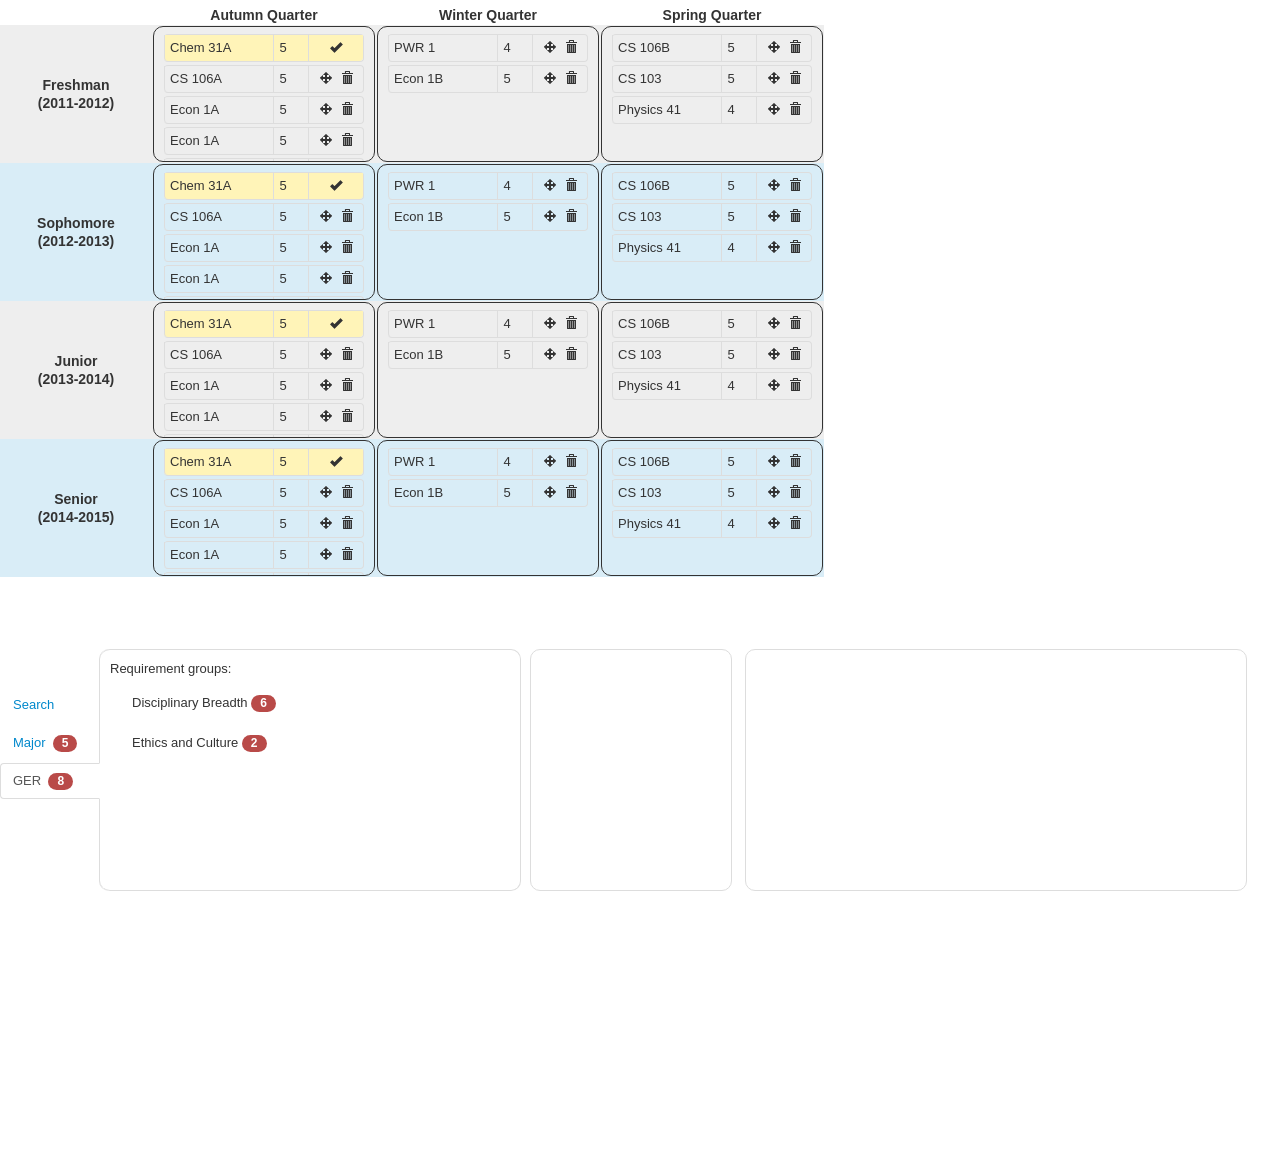
==== commit cec9cc98: "Fixed to fit 800px screens" ====
--- a/ui/index.html
+++ b/ui/index.html
@@ -322,7 +322,7 @@
     
         table.course {
             width: 200px;
-            margin: 5px;
+            margin: 3px;
         }
     
         td.courseName {
@@ -363,7 +363,7 @@
             -moz-border-radius: 10px;
             border-radius: 10px;
             width: 220px;
-            height: 175px;
+            height: 130px;
             border: 1px solid;
             padding-top: 4px;
            
@@ -481,10 +481,11 @@
         }
         
         .spacing-row {
-            height: 5px;
+            height: 0px;
             margin: 0px;
             padding: 0px;
-        }   
+        }  
+        
             
     </style>
     
@@ -494,7 +495,7 @@
 
 
 
-<body style="margin-top: 10px;">    
+<body style="margin-top: 5px;">    
     
     <table>
         
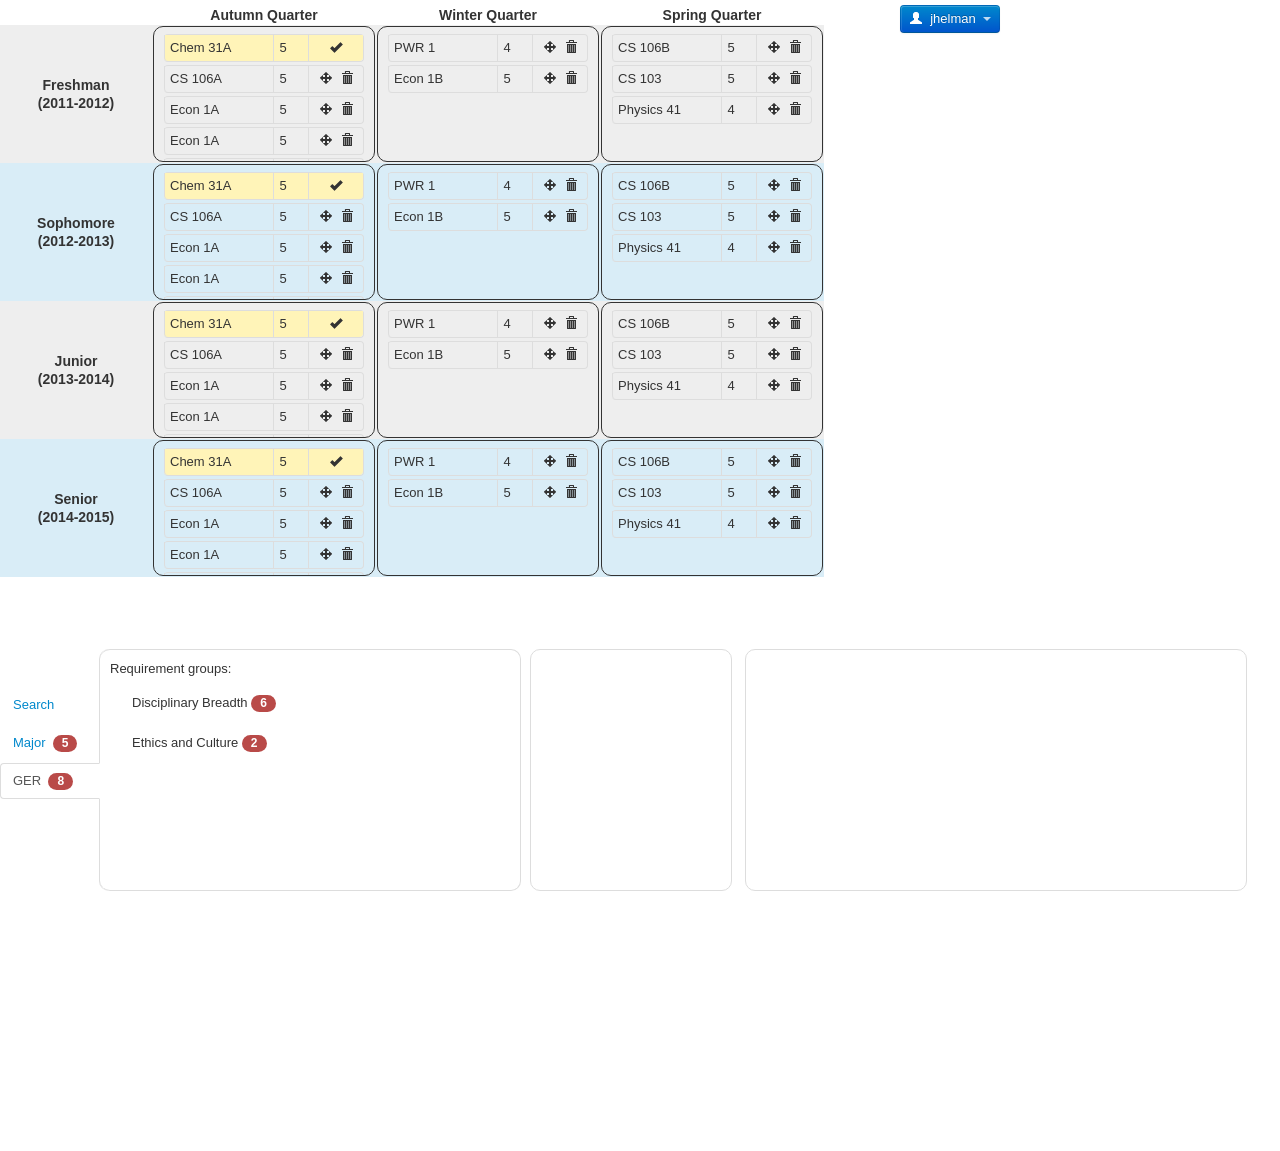
==== commit f46e5e7e: "Added button for user" ====
--- a/ui/index.html
+++ b/ui/index.html
@@ -18,6 +18,8 @@
     <script type="text/javascript" src="bootstrap/assets/bootstrap-alert.js"></script>
     <script type="text/javascript" src="bootstrap/assets/bootstrap-tab.js"></script>
     <script type="text/javascript" src="bootstrap/assets/bootstrap-typeahead.js"></script>
+    <script type="text/javascript" src="bootstrap/assets/bootstrap-dropdown.js"></script>
+    
     
     
     
@@ -44,6 +46,9 @@
             $('.icon-ok').tooltip({'title': 'Add Course', 'placement': 'top'});
             $('.icon-calendar').tooltip({'title': 'View Schedule', 'placement': 'bottom'});
             $('.icon-info-sign').tooltip({'title': 'Unit Count', 'placement': 'bottom'});
+            
+            
+            $('.dropdown-toggle').dropdown();
             
         }
         
@@ -315,6 +320,14 @@
         }
         
         
+        
+        function createNewFYP() {
+            
+            
+            
+        }
+        
+        
     
     </script>
     
@@ -486,6 +499,12 @@
             padding: 0px;
         }  
         
+        
+        .user-button-div {
+            position: absolute;
+            left: 900px;
+        }
+        
             
     </style>
     
@@ -495,7 +514,24 @@
 
 
 
-<body style="margin-top: 5px;">    
+<body style="margin-top: 5px;">  
+    
+    <div class="btn-group user-button-div">
+        <a class="btn btn-primary dropdown-toggle" data-toggle="dropdown" href="#">
+            <i class="icon-user icon-white"></i>&nbsp;&nbsp;jhelman&nbsp;
+            <span class="caret"></span>
+        </a>
+        <ul class="dropdown-menu">
+            <li><a href="#">CS FYP1</a></li>
+            <li><a href="#">CS FYP2</a></li>
+            <li><a href="#">ME FYP1</a></li>
+            <li class="divider"></li>
+            <li><a href="#" onclick="createNewFYP()"><i class="icon-plus-sign"></i>&nbsp;Create New Four-Year Plan</a></li>
+            <li class="divider"></li>
+            
+            <li><a href="#">Logout</a></li>
+        </ul>
+    </div>      
     
     <table>
         
